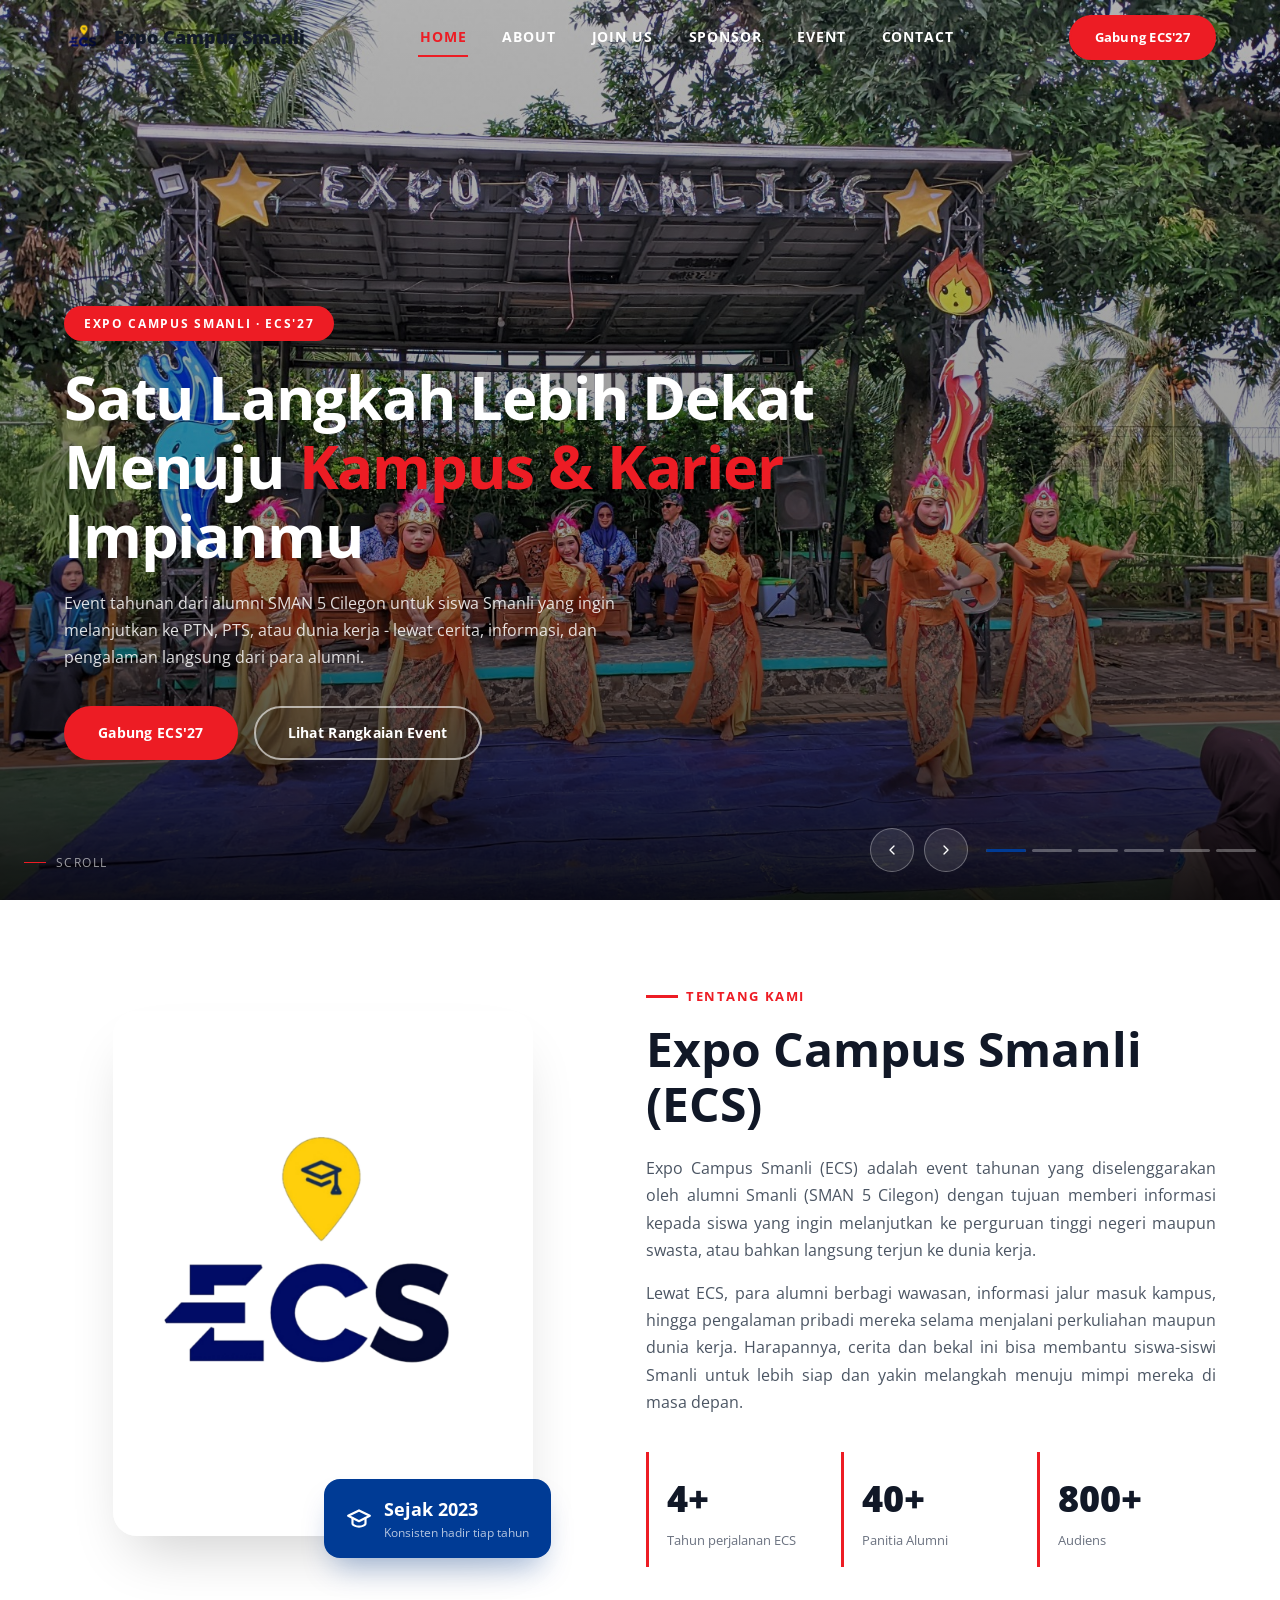
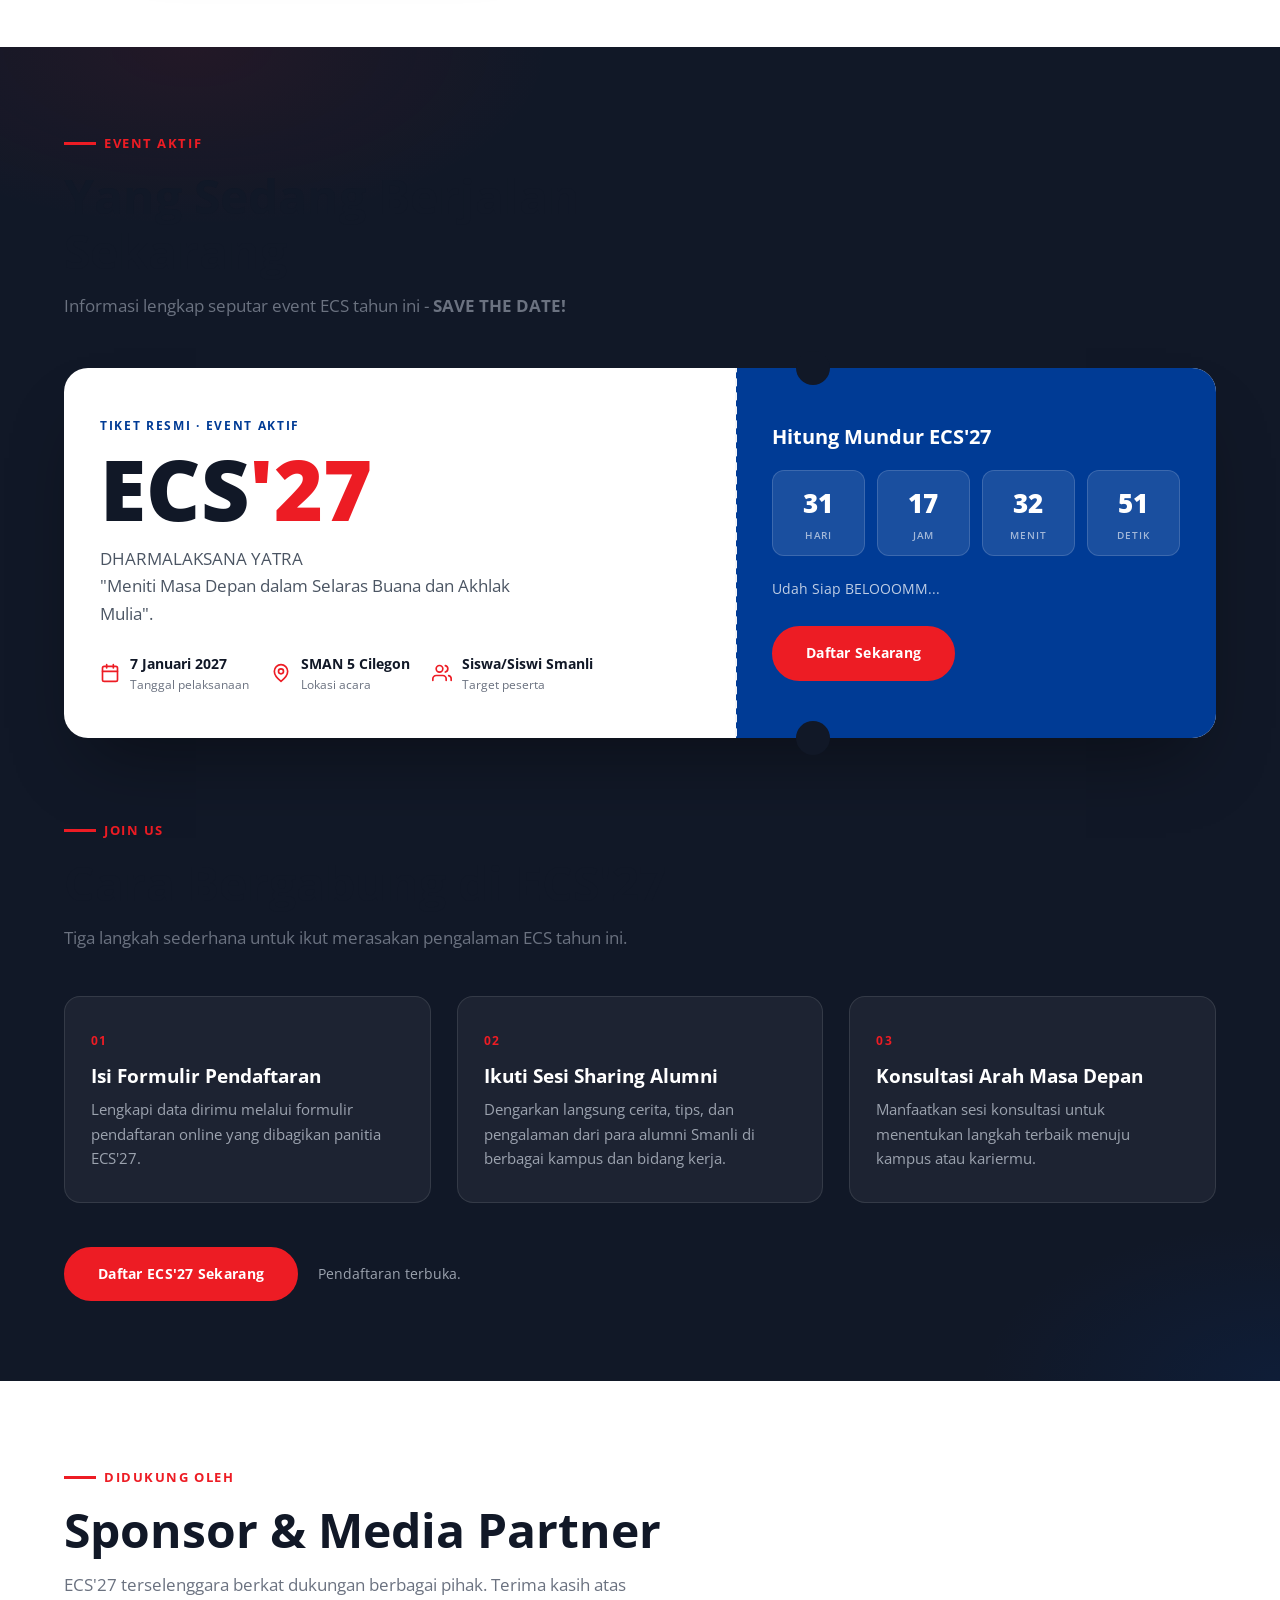
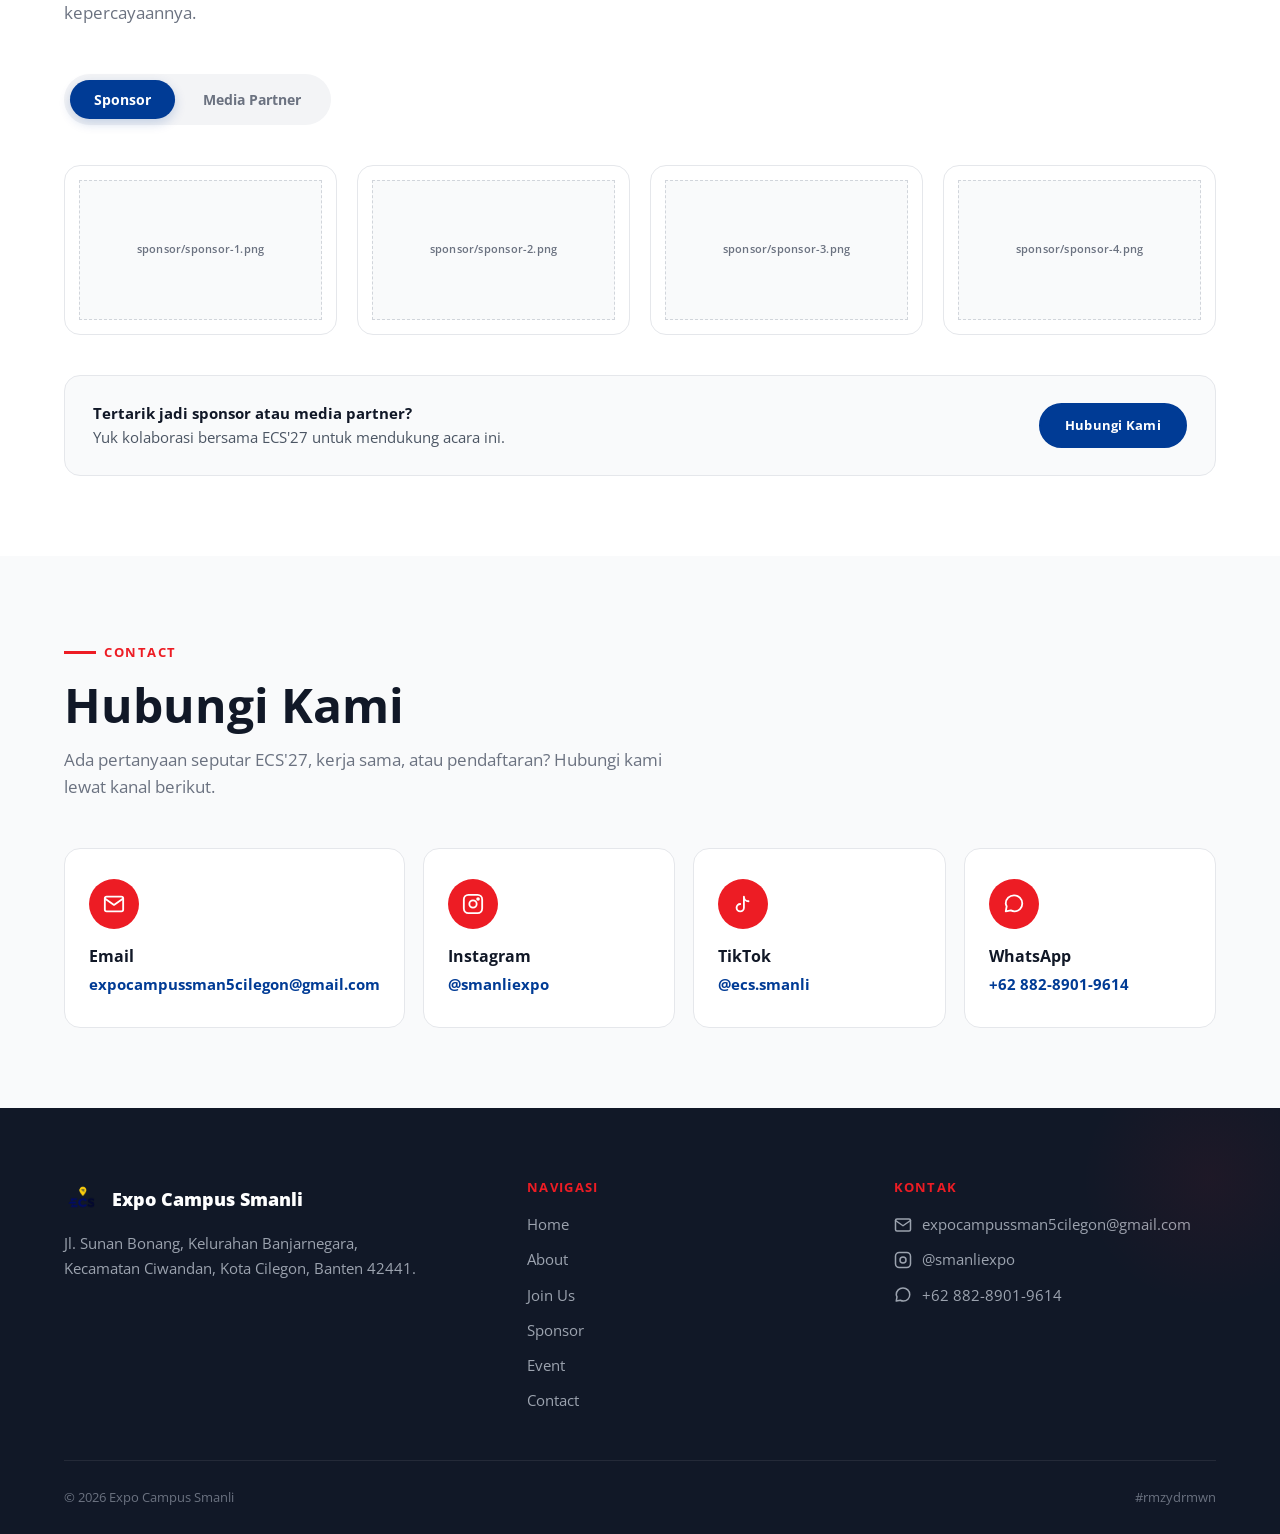
==== index.html @ 68478a1d "Add files via upload" ====
<!DOCTYPE html>
<html lang="id">
<head>
<meta charset="UTF-8">
<meta name="viewport" content="width=device-width, initial-scale=1.0">
<title>Expo Campus Smanli</title>
<meta name="description" content="Expo Campus Smanli (ECS) adalah event tahunan alumni SMAN 5 Cilegon untuk membantu siswa Smanli menemukan arah menuju kampus dan karier impian.">
<link rel="icon" href="assets/images/logo/logo-ecs.png">
<link rel="preconnect" href="https://fonts.googleapis.com">
<link rel="preconnect" href="https://fonts.gstatic.com" crossorigin>

<link rel="stylesheet" href="css/base.css">
<link rel="stylesheet" href="css/navbar.css">
<link rel="stylesheet" href="css/home.css">
<link rel="stylesheet" href="css/about.css">
<link rel="stylesheet" href="css/event-promo.css">
<link rel="stylesheet" href="css/sponsor.css">
<link rel="stylesheet" href="css/contact.css">
<link rel="stylesheet" href="css/footer.css">

<!-- Dimuat lebih awal di <head> supaya siap sebelum gambar mulai dimuat -->
<script src="js/img-fallback.js"></script>
</head>
<body>

<!-- =============================== NAVBAR =============================== -->
<header class="navbar navbar--on-dark">
  <div class="container">
    <a href="index.html#home" class="navbar__brand">
      <img src="assets/images/logo/logo-ecs.png" alt="Logo ECS">
      <span>Expo Campus Smanli</span>
    </a>

    <nav class="navbar__links" aria-label="Navigasi utama">
      <a href="index.html#home">Home</a>
      <a href="index.html#about">About</a>
      <a href="index.html#join">Join Us</a>
      <a href="index.html#sponsor">Sponsor</a>
      <a href="event.html">Event</a>
      <a href="index.html#contact">Contact</a>
    </nav>

    <a href="index.html#join" class="btn btn-primary btn-sm navbar__cta">Gabung ECS'27</a>

    <button class="navbar__toggle" aria-label="Buka menu" aria-expanded="false">
      <span></span><span></span><span></span>
    </button>
  </div>

  <nav class="navbar__mobile" aria-label="Navigasi mobile">
    <a href="index.html#home">Home</a>
    <a href="index.html#about">About</a>
    <a href="index.html#join">Join Us</a>
    <a href="index.html#sponsor">Sponsor</a>
    <a href="event.html">Event</a>
    <a href="index.html#contact">Contact</a>
    <a href="index.html#join" class="btn btn-navy">Gabung ECS'27</a>
  </nav>
</header>

<!-- =============================== HERO SLIDER ===============================
     Tambah foto: duplikasi blok .hero__slide, ganti src & data-label.
     Slide pertama wajib punya class "is-active". Ukuran foto disarankan 1920x1080.
====================================================================== -->
<section class="hero" id="home">
  <div class="hero__slides">
    <div class="hero__slide is-active">
      <div class="photo-frame" data-label="assets/images/hero/hero-1.jpg — 1920×1080">
        <img src="assets/images/hero/ecs26.jpg" alt="Dokumentasi ECS 1" onerror="ecsImgFallback(this)">
      </div>
    </div>
    <div class="hero__slide">
      <div class="photo-frame" data-label="assets/images/hero/hero-2.jpg — 1920×1080">
        <img src="assets/images/hero/fotoecs2.jpeg" alt="Dokumentasi ECS 2" onerror="ecsImgFallback(this)">
      </div>
    </div>
    <div class="hero__slide">
      <div class="photo-frame" data-label="assets/images/hero/hero-3.jpg — 1920×1080">
        <img src="assets/images/hero/ecs6.jpg" alt="Dokumentasi ECS 3" onerror="ecsImgFallback(this)">
      </div>
    </div>
    <div class="hero__slide">
      <div class="photo-frame" data-label="assets/images/hero/hero-4.jpg — 1920×1080">
        <img src="assets/images/hero/ecs5.jpg" alt="Dokumentasi ECS 4" onerror="ecsImgFallback(this)">
      </div>
    </div>
    <div class="hero__slide">
      <div class="photo-frame" data-label="assets/images/hero/hero-2.jpg — 1920×1080">
        <img src="assets/images/hero/ecs3.jpg" alt="Dokumentasi ECS 2" onerror="ecsImgFallback(this)">
      </div>
    </div>
    <div class="hero__slide">
      <div class="photo-frame" data-label="assets/images/hero/hero-2.jpg — 1920×1080">
        <img src="assets/images/hero/ecs2.jpg" alt="Dokumentasi ECS 2" onerror="ecsImgFallback(this)">
      </div>
    </div>
  </div>

  <div class="hero__content container">
    <span class="hero__eyebrow">Expo Campus Smanli · ECS'27</span>
    <h1>Satu Langkah Lebih Dekat Menuju <em>Kampus &amp; Karier</em> Impianmu</h1>
    <p class="hero__desc">Event tahunan dari alumni SMAN 5 Cilegon untuk siswa Smanli yang ingin melanjutkan ke PTN, PTS, atau dunia kerja - lewat cerita, informasi, dan pengalaman langsung dari para alumni.</p>
    <div class="hero__actions">
      <a href="index.html#join" class="btn btn-primary">Gabung ECS'27</a>
      <a href="event.html" class="btn btn-outline">Lihat Rangkaian Event</a>
    </div>
  </div>

  <span class="hero__scroll">Scroll</span>

  <div class="hero__controls">
    <div class="hero__arrows">
      <button class="hero__arrow" data-hero-prev aria-label="Foto sebelumnya">
        <svg viewBox="0 0 24 24" fill="none" stroke="currentColor" stroke-width="2" stroke-linecap="round" stroke-linejoin="round"><path d="M15 18l-6-6 6-6"/></svg>
      </button>
      <button class="hero__arrow" data-hero-next aria-label="Foto berikutnya">
        <svg viewBox="0 0 24 24" fill="none" stroke="currentColor" stroke-width="2" stroke-linecap="round" stroke-linejoin="round"><path d="M9 18l6-6-6-6"/></svg>
      </button>
    </div>
    <div class="hero__dots"></div>
  </div>
</section>

<!-- =============================== ABOUT =============================== -->
<section class="section about" id="about">
  <div class="container">
    <div class="about__grid">

      <div class="about__media reveal">
        <div class="about__frame">
          <div class="photo-frame" data-label="assets/images/about/about-1.jpg — rasio 4:5">
            <img src="assets/images/about/aboutecs.png" alt="Kegiatan Expo Campus Smanli" onerror="ecsImgFallback(this)">
          </div>
        </div>
        <div class="about__badge">
          <svg viewBox="0 0 24 24" fill="none" stroke="currentColor" stroke-width="2" stroke-linecap="round" stroke-linejoin="round"><path d="M22 10L12 5 2 10l10 5 10-5z"/><path d="M6 12v5c0 1.5 3 3 6 3s6-1.5 6-3v-5"/></svg>
          <span>
            <strong>Sejak 2023</strong>
            <span>Konsisten hadir tiap tahun</span>
          </span>
        </div>
      </div>

      <div class="about__body reveal">
        <span class="eyebrow">Tentang Kami</span>
        <h2>Expo Campus Smanli (ECS)</h2>
        <p>Expo Campus Smanli (ECS) adalah event tahunan yang diselenggarakan oleh alumni Smanli (SMAN 5 Cilegon) dengan tujuan memberi informasi kepada siswa yang ingin melanjutkan ke perguruan tinggi negeri maupun swasta, atau bahkan langsung terjun ke dunia kerja.</p>
        <p>Lewat ECS, para alumni berbagi wawasan, informasi jalur masuk kampus, hingga pengalaman pribadi mereka selama menjalani perkuliahan maupun dunia kerja. Harapannya, cerita dan bekal ini bisa membantu siswa-siswi Smanli untuk lebih siap dan yakin melangkah menuju mimpi mereka di masa depan.</p>

        <div class="about__stats">
          <div class="about__stat">
            <strong>4+</strong>
            <span>Tahun perjalanan ECS</span>
          </div>
          <div class="about__stat">
            <strong>40+</strong>
            <span>Panitia Alumni</span>
          </div>
          <div class="about__stat">
            <strong>800+</strong>
            <span>Audiens</span>
          </div>
        </div>
      </div>

    </div>
  </div>
</section>

<!-- =============================== EVENT AKTIF (TICKET) + JOIN US =============================== -->
<section class="section promo">
  <div class="container">

    <div class="section-head reveal">
      <span class="eyebrow">Event Aktif</span>
      <h2>Yang Sedang Berjalan Sekarang</h2>
      <p>Informasi lengkap seputar event ECS tahun ini - <strong>SAVE THE DATE!</strong></p>
    </div>

    <!-- Ganti data-countdown-target dengan tanggal & jam hari-H ECS'27 -->
    <div class="ticket reveal" data-countdown data-countdown-target="2027-01-07T08:00:00+07:00">
      <div class="ticket__main">
        <span class="ticket__code">Tiket Resmi · Event Aktif</span>
        <div class="ticket__year">ECS<span>'27</span></div>
        <!-- Placeholder tema — ganti sesuai tema resmi ECS'27 -->
        <p class="ticket__theme">DHARMALAKSANA YATRA <br/> "Meniti Masa Depan dalam Selaras Buana dan Akhlak Mulia".</p>

        <div class="ticket__meta">
          <div class="ticket__meta-item">
            <svg viewBox="0 0 24 24" fill="none" stroke="currentColor" stroke-width="2" stroke-linecap="round" stroke-linejoin="round"><rect x="3" y="4" width="18" height="18" rx="2"/><path d="M16 2v4M8 2v4M3 10h18"/></svg>
            <span><strong>7 Januari 2027</strong><span>Tanggal pelaksanaan</span></span>
          </div>
          <div class="ticket__meta-item">
            <svg viewBox="0 0 24 24" fill="none" stroke="currentColor" stroke-width="2" stroke-linecap="round" stroke-linejoin="round"><path d="M20 10c0 6-8 12-8 12s-8-6-8-12a8 8 0 0 1 16 0z"/><circle cx="12" cy="10" r="3"/></svg>
            <span><strong>SMAN 5 Cilegon</strong><span>Lokasi acara</span></span>
          </div>
          <div class="ticket__meta-item">
            <svg viewBox="0 0 24 24" fill="none" stroke="currentColor" stroke-width="2" stroke-linecap="round" stroke-linejoin="round"><path d="M17 21v-2a4 4 0 0 0-4-4H5a4 4 0 0 0-4 4v2"/><circle cx="9" cy="7" r="4"/><path d="M23 21v-2a4 4 0 0 0-3-3.87M16 3.13a4 4 0 0 1 0 7.75"/></svg>
            <span><strong>Siswa/Siswi Smanli</strong><span>Target peserta</span></span>
          </div>
        </div>
      </div>

      <div class="ticket__side">
        <h3>Hitung Mundur ECS'27</h3>
        <div class="countdown">
          <div class="countdown__unit"><strong data-cd-days>00</strong><span>Hari</span></div>
          <div class="countdown__unit"><strong data-cd-hours>00</strong><span>Jam</span></div>
          <div class="countdown__unit"><strong data-cd-mins>00</strong><span>Menit</span></div>
          <div class="countdown__unit"><strong data-cd-secs>00</strong><span>Detik</span></div>
        </div>
        <p>Udah Siap BELOOOMM...</p>
        <!-- Ganti href dengan tautan formulir pendaftaran -->
        <a href="https://docs.google.com/forms/d/e/1FAIpQLSei5EYJOEKCtIKxH-W3E_sMcN7_L2JJb2sVI60gaAHio_eb9g/viewform?usp=publish-editor" class="btn btn-primary">Daftar Sekarang</a>
      </div>
    </div>

    <!-- ---------- Join Us ---------- -->
    <div class="join" id="join">
      <div class="section-head reveal" style="margin-bottom:0;">
        <span class="eyebrow">Join Us</span>
        <h2>Cara Bergabung di ECS'27</h2>
        <p>Tiga langkah sederhana untuk ikut merasakan pengalaman ECS tahun ini.</p>
      </div>

      <div class="join__grid">
        <div class="join__card reveal">
          <span class="join__index">01</span>
          <h3>Isi Formulir Pendaftaran</h3>
          <p>Lengkapi data dirimu melalui formulir pendaftaran online yang dibagikan panitia ECS'27.</p>
        </div>
        <div class="join__card reveal">
          <span class="join__index">02</span>
          <h3>Ikuti Sesi Sharing Alumni</h3>
          <p>Dengarkan langsung cerita, tips, dan pengalaman dari para alumni Smanli di berbagai kampus dan bidang kerja.</p>
        </div>
        <div class="join__card reveal">
          <span class="join__index">03</span>
          <h3>Konsultasi Arah Masa Depan</h3>
          <p>Manfaatkan sesi konsultasi untuk menentukan langkah terbaik menuju kampus atau kariermu.</p>
        </div>
      </div>

      <div class="join__cta reveal">
        <!-- Ganti href dengan tautan formulir pendaftaran resmi -->
        <a href="https://docs.google.com/forms/d/e/1FAIpQLSei5EYJOEKCtIKxH-W3E_sMcN7_L2JJb2sVI60gaAHio_eb9g/viewform?usp=publish-editor" class="btn btn-primary">Daftar ECS'27 Sekarang</a>
        <p>Pendaftaran terbuka.</p>
      </div>
    </div>

  </div>
</section>

<!-- =============================== SPONSOR =============================== -->
<section class="section" id="sponsor">
  <div class="container">
    <div class="section-head reveal">
      <span class="eyebrow">Didukung Oleh</span>
      <h2>Sponsor &amp; Media Partner</h2>
      <p>ECS'27 terselenggara berkat dukungan berbagai pihak. Terima kasih atas kepercayaannya.</p>
    </div>

    <div class="reveal">
      <div class="sponsor__tabs">
        <button class="sponsor__tab is-active" data-target="panel-sponsor">Sponsor</button>
        <button class="sponsor__tab" data-target="panel-partner">Media Partner</button>
      </div>

      <!-- Tambah logo: duplikasi blok .sponsor__logo, ganti src (PNG transparan disarankan) -->
      <div class="sponsor__panel is-active" id="panel-sponsor">
        <div class="sponsor__logo"><div class="photo-frame" data-label="sponsor/sponsor-1.png"><img src="assets/images/sponsor/sponsor-1.png" alt="Logo Sponsor 1" onerror="ecsImgFallback(this)"></div></div>
        <div class="sponsor__logo"><div class="photo-frame" data-label="sponsor/sponsor-2.png"><img src="assets/images/sponsor/sponsor-2.png" alt="Logo Sponsor 2" onerror="ecsImgFallback(this)"></div></div>
        <div class="sponsor__logo"><div class="photo-frame" data-label="sponsor/sponsor-3.png"><img src="assets/images/sponsor/sponsor-3.png" alt="Logo Sponsor 3" onerror="ecsImgFallback(this)"></div></div>
        <div class="sponsor__logo"><div class="photo-frame" data-label="sponsor/sponsor-4.png"><img src="assets/images/sponsor/sponsor-4.png" alt="Logo Sponsor 4" onerror="ecsImgFallback(this)"></div></div>
      </div>

      <div class="sponsor__panel" id="panel-partner">
        <div class="sponsor__logo"><div class="photo-frame" data-label="partner/partner-1.png"><img src="assets/images/partner/logosmanlinobg.png" alt="Logo Media Partner 1" onerror="ecsImgFallback(this)"></div></div>
        <div class="sponsor__logo"><div class="photo-frame" data-label="partner/partner-2.png"><img src="assets/images/partner/logoika.png" alt="Logo Media Partner 2" onerror="ecsImgFallback(this)"></div></div>
      </div>

      <div class="sponsor__cta">
        <p><strong>Tertarik jadi sponsor atau media partner?</strong><br>Yuk kolaborasi bersama ECS'27 untuk mendukung acara ini.</p>
        <a href="index.html#contact" class="btn btn-navy btn-sm">Hubungi Kami</a>
      </div>
    </div>
  </div>
</section>

<!-- =============================== CONTACT =============================== -->
<section class="section section--mist" id="contact">
  <div class="container">
    <div class="section-head reveal">
      <span class="eyebrow">Contact</span>
      <h2>Hubungi Kami</h2>
      <p>Ada pertanyaan seputar ECS'27, kerja sama, atau pendaftaran? Hubungi kami lewat kanal berikut.</p>
    </div>

    <div class="contact__grid reveal">
      <div class="contact__card">
        <div class="contact__icon">
          <svg viewBox="0 0 24 24" fill="none" stroke="currentColor" stroke-width="2" stroke-linecap="round" stroke-linejoin="round"><rect x="2" y="4" width="20" height="16" rx="2"/><path d="M22 6l-10 7L2 6"/></svg>
        </div>
        <h3>Email</h3>
        <a class="contact__value" href="mailto:expocampussman5cilegon@gmail.com">expocampussman5cilegon@gmail.com</a>
      </div>

      <div class="contact__card">
        <div class="contact__icon">
          <svg viewBox="0 0 24 24" fill="none" stroke="currentColor" stroke-width="2" stroke-linecap="round" stroke-linejoin="round"><rect x="2" y="2" width="20" height="20" rx="5"/><circle cx="12" cy="12" r="4"/><circle cx="17.5" cy="6.5" r="1"/></svg>
        </div>
        <h3>Instagram</h3>
        <a class="contact__value" href="https://instagram.com/smanliexpo" target="_blank" rel="noopener">@smanliexpo</a>
      </div>

      <div class="contact__card">
        <div class="contact__icon">
          <svg viewBox="0 0 24 24" fill="none" stroke="currentColor" stroke-width="2" stroke-linecap="round" stroke-linejoin="round"><path d="M9 12a4 4 0 1 0 4 4V4a5 5 0 0 0 5 5"/></svg>
        </div>
        <h3>TikTok</h3>
        <a class="contact__value" href="https://tiktok.com/@ecs.smanli" target="_blank" rel="noopener">@ecs.smanli</a>
      </div>

      <div class="contact__card">
        <div class="contact__icon">
          <svg viewBox="0 0 24 24" fill="none" stroke="currentColor" stroke-width="2" stroke-linecap="round" stroke-linejoin="round"><path d="M21 11.5a8.38 8.38 0 0 1-8.5 8.5 8.5 8.5 0 0 1-4-1L3 20l1-5.5A8.38 8.38 0 0 1 3 11.5 8.5 8.5 0 1 1 21 11.5z"/></svg>
        </div>
        <h3>WhatsApp</h3>
        <a class="contact__value" href="https://wa.me/6288289019614" target="_blank" rel="noopener">+62 882-8901-9614</a>
      </div>
    </div>
  </div>
</section>

<!-- =============================== FOOTER =============================== -->
<footer class="footer">
  <div class="container">
    <div class="footer__grid">
      <div class="footer__about">
        <div class="footer__brand">
          <img src="assets/images/logo/logo-ecs.png" alt="Logo ECS">
          <span>Expo Campus Smanli</span>
        </div>
        <p> Jl. Sunan Bonang, Kelurahan Banjarnegara, Kecamatan Ciwandan, Kota Cilegon, Banten 42441.</p>
      </div>

      <div>
        <h4>Navigasi</h4>
        <div class="footer__links">
          <a href="index.html#home">Home</a>
          <a href="index.html#about">About</a>
          <a href="index.html#join">Join Us</a>
          <a href="index.html#sponsor">Sponsor</a>
          <a href="event.html">Event</a>
          <a href="index.html#contact">Contact</a>
        </div>
      </div>

      <div>
        <h4>Kontak</h4>
        <div class="footer__contact">
          <a href="mailto:expocampussman5cilegon@gmail.com">
            <svg viewBox="0 0 24 24" fill="none" stroke="currentColor" stroke-width="2" stroke-linecap="round" stroke-linejoin="round"><rect x="2" y="4" width="20" height="16" rx="2"/><path d="M22 6l-10 7L2 6"/></svg>
            expocampussman5cilegon@gmail.com
          </a>
          <a href="https://instagram.com/smanliexpo" target="_blank" rel="noopener">
            <svg viewBox="0 0 24 24" fill="none" stroke="currentColor" stroke-width="2" stroke-linecap="round" stroke-linejoin="round"><rect x="2" y="2" width="20" height="20" rx="5"/><circle cx="12" cy="12" r="4"/></svg>
            @smanliexpo
          </a>
          <a href="https://wa.me/6288289019614" target="_blank" rel="noopener">
            <svg viewBox="0 0 24 24" fill="none" stroke="currentColor" stroke-width="2" stroke-linecap="round" stroke-linejoin="round"><path d="M21 11.5a8.38 8.38 0 0 1-8.5 8.5 8.5 8.5 0 0 1-4-1L3 20l1-5.5A8.38 8.38 0 0 1 3 11.5 8.5 8.5 0 1 1 21 11.5z"/></svg>
            +62 882-8901-9614
          </a>
        </div>
      </div>
    </div>

    <div class="footer__bottom">
      <span>© <span id="ecs-year">2027</span> Expo Campus Smanli</span>
      <span>#rmzydrmwn</span>
    </div>
  </div>
</footer>

<script>document.getElementById('ecs-year').textContent = new Date().getFullYear();</script>
<script src="js/navbar.js"></script>
<script src="js/hero-slider.js"></script>
<script src="js/scroll-reveal.js"></script>
<script src="js/countdown.js"></script>
<script src="js/sponsor.js"></script>
</body>
</html>
---- css/base.css ----
/* =========================================================
   ECS — EXPO CAMPUS SMANLI
   base.css — design tokens, reset, typography, shared utilities
   Redesigned with Pertamina Foundation-inspired aesthetics
   ========================================================= */

@import url('https://fonts.googleapis.com/css2?family=Open+Sans:wght@300;400;600;700;800&family=Caveat:wght@400;700&display=swap');

:root{
  /* ---- Brand colors, Pertamina Foundation inspired ---- */
  --pf-red:       #ED1C24;
  --pf-red-dark:  #C41820;
  --pf-blue:      #003B95;
  --pf-blue-dark: #002D73;
  --pf-green:     #479188;
  --black:        #000000;
  --gray-900:     #111827;
  --gray-800:     #1F2937;
  --gray-700:     #374151;
  --gray-600:     #4B5563;
  --gray-500:     #6B7280;
  --gray-400:     #9CA3AF;
  --gray-300:     #D1D5DB;
  --gray-200:     #E5E7EB;
  --gray-100:     #F3F4F6;
  --gray-50:      #F9FAFB;
  --white:        #FFFFFF;

  /* Legacy aliases for JS files that may reference old vars */
  --navy:        var(--pf-blue);
  --navy-deep:   var(--gray-900);
  --navy-ink:    var(--gray-800);
  --gold:        var(--pf-red);
  --gold-dark:   var(--pf-red-dark);
  --mist:        var(--gray-50);
  --tint:        var(--gray-200);
  --tint-dark:   var(--gray-300);

  /* ---- Type ---- */
  --font-display: 'Open Sans', sans-serif;
  --font-body:    'Open Sans', sans-serif;
  --font-accent:  'Caveat', cursive;
  --font-mono:    'Open Sans', sans-serif;

  /* ---- Layout ---- */
  --container: 1200px;
  --radius-sm: 12px;
  --radius-md: 16px;
  --radius-lg: 24px;
  --radius-full: 9999px;
  --nav-h: 76px;

  /* ---- Motion ---- */
  --ease: cubic-bezier(.4,0,.2,1);
}

*, *::before, *::after{ box-sizing: border-box; }

html{ scroll-behavior: smooth; scroll-padding-top: var(--nav-h); }

body{
  margin: 0;
  font-family: var(--font-body);
  color: var(--gray-700);
  background: var(--white);
  -webkit-font-smoothing: antialiased;
  line-height: 1.6;
}

img{ max-width: 100%; display: block; }

a{ color: inherit; text-decoration: none; }

ul{ list-style: none; margin: 0; padding: 0; }

button{ font-family: inherit; cursor: pointer; }

h1,h2,h3,h4{
  font-family: var(--font-display);
  color: var(--gray-900);
  margin: 0;
  line-height: 1.15;
  font-weight: 700;
}

p{ margin: 0; }

@media (prefers-reduced-motion: reduce){
  html{ scroll-behavior: auto; }
  *, *::before, *::after{ animation-duration: 0.001ms !important; animation-iteration-count: 1 !important; transition-duration: 0.001ms !important; }
}

/* ---------- Layout helpers ---------- */
.container{
  width: 100%;
  max-width: var(--container);
  margin-inline: auto;
  padding-inline: 24px;
}

.section{ position: relative; padding-block: 80px; }
.section--tight{ padding-block: 56px; }
.section--mist{ background: var(--gray-50); }
.section--navy{ background: var(--gray-900); color: var(--gray-400); }
.section--navy h2, .section--navy h3{ color: var(--white); }

.eyebrow{
  display: inline-flex;
  align-items: center;
  gap: 8px;
  font-family: var(--font-display);
  font-size: 13px;
  font-weight: 700;
  letter-spacing: 0.12em;
  text-transform: uppercase;
  color: var(--pf-red);
  margin-bottom: 14px;
}
.section--navy .eyebrow{ color: var(--pf-red); }
.eyebrow::before{
  content: "";
  width: 32px; height: 3px;
  background: var(--pf-red);
  flex-shrink: 0;
}

.section-head{ max-width: 640px; margin-bottom: 48px; }
.section-head h2{ font-size: clamp(28px, 4vw, 48px); font-weight: 700; }
.section-head p{ margin-top: 14px; font-size: 17px; color: var(--gray-500); }
.section--navy .section-head p{ color: var(--gray-400); }

/* ---------- Buttons — pill shape like Pertamina Foundation ---------- */
.btn{
  display: inline-flex;
  align-items: center;
  gap: 10px;
  padding: 14px 32px;
  font-family: var(--font-body);
  font-weight: 700;
  font-size: 14px;
  border: 2px solid transparent;
  border-radius: var(--radius-full);
  transition: all .3s var(--ease);
  white-space: nowrap;
  text-transform: none;
  letter-spacing: 0.02em;
}
.btn-primary{ background: var(--pf-red); color: var(--white); border-color: var(--pf-red); }
.btn-primary:hover{ background: var(--pf-red-dark); border-color: var(--pf-red-dark); transform: translateY(-2px); box-shadow: 0 8px 25px -8px rgba(237,28,36,.4); }
.btn-outline{ background: transparent; color: var(--white); border: 2px solid rgba(255,255,255,.6); }
.btn-outline:hover{ background: var(--white); color: var(--pf-blue); border-color: var(--white); transform: translateY(-2px); }
.btn-navy{ background: var(--pf-blue); color: var(--white); border-color: var(--pf-blue); }
.btn-navy:hover{ background: var(--pf-blue-dark); border-color: var(--pf-blue-dark); transform: translateY(-2px); }
.btn-sm{ padding: 10px 24px; font-size: 13px; }

/* ---------- Arrow icon in buttons (Pertamina style) ---------- */
.btn svg.btn-arrow{
  width: 16px; height: 16px;
  transition: transform .3s var(--ease);
}
.btn:hover svg.btn-arrow{
  transform: translateX(4px);
}

/* ---------- Photo frame ---------- */
.photo-frame{
  position: relative;
  overflow: hidden;
  background: var(--gray-100);
  width: 100%; height: 100%;
}
.photo-frame img{ width: 100%; height: 100%; object-fit: cover; }
.photo-frame.is-empty img{ display: none; }
.photo-frame.is-empty{
  display: flex;
  align-items: center;
  justify-content: center;
  text-align: center;
  padding: 14px;
  background:
    repeating-linear-gradient(135deg, var(--gray-100), var(--gray-100) 10px, var(--gray-50) 10px, var(--gray-50) 20px);
  border: 1.5px dashed var(--gray-300);
}
.photo-frame.is-empty::after{
  content: attr(data-label);
  font-family: var(--font-body);
  font-size: 11.5px;
  font-weight: 600;
  letter-spacing: .02em;
  color: var(--gray-500);
  line-height: 1.5;
}

/* ---------- Scroll reveal ---------- */
.reveal{ opacity: 0; transform: translateY(28px); transition: opacity .7s var(--ease), transform .7s var(--ease); }
.reveal.is-visible{ opacity: 1; transform: translateY(0); }

/* ---------- Misc ---------- */
.visually-hidden{
  position: absolute; width: 1px; height: 1px; overflow: hidden;
  clip: rect(0 0 0 0); white-space: nowrap; border: 0; padding: 0; margin: -1px;
}

:focus-visible{ outline: 3px solid var(--pf-red); outline-offset: 3px; }

::selection{ background: var(--pf-red); color: var(--white); }
---- css/navbar.css ----
/* =========================================================
   navbar.css — Pertamina Foundation inspired
   ========================================================= */

.navbar{
  position: fixed;
  top: 0; left: 0; right: 0;
  z-index: 1000;
  height: var(--nav-h);
  display: flex;
  align-items: center;
  background: rgba(255,255,255,0);
  border-bottom: 1px solid transparent;
  transition: background .35s var(--ease), border-color .35s var(--ease), box-shadow .35s var(--ease);
}
.navbar.is-scrolled{
  background: rgba(255,255,255,.95);
  backdrop-filter: blur(12px);
  border-bottom: 1px solid var(--gray-200);
  box-shadow: 0 4px 20px rgba(0,0,0,.06);
}
.navbar.navbar--solid{
  background: rgba(255,255,255,.97);
  backdrop-filter: blur(12px);
  border-bottom: 1px solid var(--gray-200);
}

.navbar .container{
  display: flex;
  align-items: center;
  justify-content: space-between;
  height: 100%;
}

.navbar__brand{
  display: flex;
  align-items: center;
  gap: 10px;
  font-family: var(--font-display);
  font-weight: 800;
  font-size: 18px;
  color: var(--gray-900);
}
.navbar__brand img{ height: 40px; width: auto; }
.navbar__brand span{ display: none; }
@media (min-width: 480px){ .navbar__brand span{ display: inline; } }

.navbar__links{
  display: none;
  align-items: center;
  gap: 32px;
}
.navbar__links a{
  position: relative;
  font-size: 14px;
  font-weight: 700;
  text-transform: uppercase;
  letter-spacing: 0.06em;
  color: var(--gray-700);
  padding: 8px 2px;
  transition: color .2s var(--ease);
}
.navbar--on-dark:not(.is-scrolled) .navbar__links a{ color: var(--white); }
.navbar__links a::after{
  content: "";
  position: absolute; left: 0; bottom: 0;
  width: 0; height: 2px;
  background: var(--pf-red);
  transition: width .25s var(--ease);
}
.navbar__links a:hover,
.navbar__links a.is-active{ color: var(--pf-red); }
.navbar--on-dark:not(.is-scrolled) .navbar__links a:hover,
.navbar--on-dark:not(.is-scrolled) .navbar__links a.is-active{ color: var(--pf-red); }
.navbar__links a:hover::after,
.navbar__links a.is-active::after{ width: 100%; }

.navbar__cta{ display: none; }

@media (min-width: 900px){
  .navbar__links{ display: flex; }
  .navbar__cta{ display: inline-flex; }
}

/* ---------- Mobile toggle ---------- */
.navbar__toggle{
  display: flex;
  flex-direction: column;
  justify-content: center;
  gap: 5px;
  width: 40px; height: 40px;
  background: transparent;
  border: none;
  padding: 0;
}
@media (min-width: 900px){ .navbar__toggle{ display: none; } }

.navbar__toggle span{
  display: block;
  height: 2.5px;
  width: 100%;
  background: var(--gray-900);
  border-radius: 2px;
  transition: transform .3s var(--ease), opacity .3s var(--ease), background .3s var(--ease);
}
.navbar--on-dark:not(.is-scrolled) .navbar__toggle span{ background: var(--white); }
.navbar__toggle.is-open span:nth-child(1){ transform: translateY(7.5px) rotate(45deg); }
.navbar__toggle.is-open span:nth-child(2){ opacity: 0; }
.navbar__toggle.is-open span:nth-child(3){ transform: translateY(-7.5px) rotate(-45deg); }
.navbar__toggle.is-open span{ background: var(--gray-900); }

/* ---------- Mobile menu panel ---------- */
.navbar__mobile{
  position: fixed;
  top: var(--nav-h); left: 0; right: 0;
  background: var(--white);
  border-bottom: 1px solid var(--gray-200);
  box-shadow: 0 16px 30px rgba(0,0,0,.08);
  display: flex;
  flex-direction: column;
  padding: 10px 24px 26px;
  transform: translateY(-12px);
  opacity: 0;
  pointer-events: none;
  transition: opacity .25s var(--ease), transform .25s var(--ease);
}
.navbar__mobile.is-open{
  transform: translateY(0);
  opacity: 1;
  pointer-events: auto;
}
.navbar__mobile a{
  padding: 14px 4px;
  font-weight: 600;
  font-size: 16px;
  color: var(--gray-700);
  border-bottom: 1px solid var(--gray-100);
}
.navbar__mobile .btn{ margin-top: 16px; justify-content: center; }
@media (min-width: 900px){ .navbar__mobile{ display: none; } }
---- css/home.css ----
/* =========================================================
   home.css — Hero slider, Pertamina Foundation style
   Full-screen hero with gradient overlays and bottom slide indicators
   ========================================================= */

.hero{
  position: relative;
  height: 100vh;
  min-height: 560px;
  overflow: hidden;
  background: var(--black);
}

.hero__slides{
  position: absolute;
  inset: 0;
}

.hero__slide{
  position: absolute;
  inset: 0;
  opacity: 0;
  transition: opacity 1.1s var(--ease);
}
.hero__slide.is-active{ opacity: 1; z-index: 1; }

.hero__slide .photo-frame{ width: 100%; height: 100%; }
.hero__slide.is-empty .photo-frame,
.hero__slide .photo-frame.is-empty{ border: none; }
.hero__slide .photo-frame.is-empty{
  align-items: flex-end;
  justify-content: flex-end;
  padding: 26px;
}
.hero__slide .photo-frame.is-empty::after{ text-align: right; color: rgba(255,255,255,.5); }

.hero__slide::after{
  content: "";
  position: absolute; inset: 0;
  background: linear-gradient(to top, rgba(0,0,0,.90) 0%, rgba(0,0,0,.40) 40%, rgba(0,0,0,.30) 100%);
  z-index: 1;
}

.hero__content{
  position: relative;
  z-index: 2;
  height: 100%;
  display: flex;
  flex-direction: column;
  justify-content: flex-end;
  padding-bottom: 140px;
  padding-top: var(--nav-h);
}

@media (max-width: 768px){
  .hero__content{ padding-bottom: 160px; }
}

.hero__eyebrow{
  display: inline-flex;
  align-items: center;
  gap: 8px;
  align-self: flex-start;
  font-family: var(--font-display);
  font-size: 12px;
  font-weight: 700;
  letter-spacing: .14em;
  text-transform: uppercase;
  color: var(--white);
  background: var(--pf-red);
  padding: 8px 20px;
  border-radius: var(--radius-full);
  margin-bottom: 22px;
}

.hero h1{
  color: var(--white);
  font-size: clamp(28px, 5.5vw, 60px);
  max-width: 820px;
  letter-spacing: -0.02em;
  line-height: 1.15;
  font-weight: 700;
}
.hero h1 em{
  font-style: normal;
  color: var(--pf-red);
}

.hero__desc{
  margin-top: 20px;
  max-width: 580px;
  font-size: 16px;
  color: rgba(255,255,255,.85);
  line-height: 1.7;
}

.hero__actions{
  display: flex;
  flex-wrap: wrap;
  gap: 16px;
  margin-top: 34px;
}

.hero__scroll{
  position: absolute;
  bottom: 28px;
  left: 24px;
  z-index: 2;
  display: none;
  align-items: center;
  gap: 10px;
  font-family: var(--font-display);
  font-size: 11.5px;
  letter-spacing: .12em;
  text-transform: uppercase;
  color: rgba(255,255,255,.6);
}
.hero__scroll::before{
  content: "";
  width: 22px; height: 1px;
  background: var(--pf-red);
}
@media (min-width: 640px){ .hero__scroll{ display: flex; } }

/* ---------- Slider controls — bottom progress bar like PF ---------- */
.hero__controls{
  position: absolute;
  right: 24px;
  bottom: 28px;
  z-index: 2;
  display: flex;
  align-items: center;
  gap: 18px;
}

.hero__dots{ display: flex; gap: 6px; }
.hero__dot{
  width: 0;
  flex: 1;
  height: 3px;
  min-width: 40px;
  border-radius: var(--radius-full);
  background: rgba(255,255,255,.30);
  border: none;
  padding: 0;
  transition: background .25s var(--ease);
  overflow: hidden;
  position: relative;
}
.hero__dot.is-active{ background: rgba(255,255,255,.30); }
.hero__dot.is-active::after{
  content: "";
  position: absolute;
  inset: 0;
  background: var(--pf-blue);
  border-radius: inherit;
  animation: dotProgress 7s linear forwards;
}
@keyframes dotProgress{
  from{ width: 0; }
  to{ width: 100%; }
}

.hero__arrows{ display: none; gap: 10px; }
@media (min-width: 560px){ .hero__arrows{ display: flex; } }
.hero__arrow{
  width: 44px; height: 44px;
  display: flex; align-items: center; justify-content: center;
  background: rgba(255,255,255,.1);
  border: 1px solid rgba(255,255,255,.3);
  color: var(--white);
  border-radius: 50%;
  transition: background .25s var(--ease), border-color .25s var(--ease);
}
.hero__arrow:hover{ background: var(--white); border-color: var(--white); color: var(--pf-red); }
.hero__arrow svg{ width: 16px; height: 16px; }
---- css/about.css ----
/* =========================================================
   about.css — Pertamina Foundation style
   Clean two-column layout with image and text
   ========================================================= */

.about{ overflow: hidden; }

.about__grid{
  display: grid;
  gap: 48px;
  align-items: center;
  grid-template-columns: 1fr;
}
@media (min-width: 880px){
  .about__grid{ grid-template-columns: 1fr 1.1fr; gap: 64px; }
}

.about__media{ position: relative; }
.about__frame{
  aspect-ratio: 4 / 5;
  max-width: 420px;
  margin-inline: auto;
  border-radius: var(--radius-lg);
  overflow: hidden;
  box-shadow: 0 30px 60px -20px rgba(0,0,0,.20);
}
.about__frame .photo-frame{ width: 100%; height: 100%; }

.about__badge{
  position: absolute;
  bottom: -22px;
  right: 6%;
  background: var(--pf-blue);
  color: var(--white);
  padding: 16px 22px;
  border-radius: var(--radius-md);
  display: flex;
  align-items: center;
  gap: 12px;
  box-shadow: 0 18px 30px -10px rgba(0,59,149,.35);
}
.about__badge svg{ width: 26px; height: 26px; flex-shrink: 0; color: var(--white); }
.about__badge strong{ display: block; font-family: var(--font-display); font-size: 18px; color: var(--white); }
.about__badge span{ display: block; font-size: 11.5px; color: rgba(255,255,255,.7); }

.about__body h2{ font-size: clamp(28px, 4vw, 48px); color: var(--gray-900); margin-bottom: 24px; }

.about__body p{
  font-size: 16px;
  color: var(--gray-600);
  margin-bottom: 16px;
  line-height: 1.7;
  text-align: justify;
}
.about__body p:last-of-type{ margin-bottom: 0; }

.about__stats{
  margin-top: 36px;
  display: grid;
  grid-template-columns: repeat(3, 1fr);
  gap: 16px;
}
.about__stat{
  padding: 18px 6px 18px 18px;
  border-left: 3px solid var(--pf-red);
}
.about__stat strong{
  display: block;
  font-family: var(--font-display);
  font-size: clamp(24px, 3vw, 36px);
  color: var(--gray-900);
  font-weight: 800;
}
.about__stat span{
  display: block;
  margin-top: 4px;
  font-size: 12.5px;
  color: var(--gray-500);
  line-height: 1.4;
}
---- css/event-promo.css ----
/* =========================================================
   event-promo.css — Event aktif + Join Us
   Pertamina Foundation inspired dark section with cards
   ========================================================= */

.promo{ background: var(--gray-900); position: relative; overflow: hidden; }
.promo::before{
  content: "";
  position: absolute; inset: 0;
  background:
    radial-gradient(600px 300px at 15% 0%, rgba(237,28,36,.08), transparent 60%),
    radial-gradient(500px 260px at 100% 100%, rgba(0,59,149,.15), transparent 60%);
}

.ticket{
  position: relative;
  z-index: 1;
  display: grid;
  grid-template-columns: 1fr;
  background: var(--white);
  border-radius: var(--radius-lg);
  overflow: visible;
  box-shadow: 0 40px 70px -25px rgba(0,0,0,.4);
}
@media (min-width: 760px){
  .ticket{ grid-template-columns: 1.4fr 1fr; }
}

.ticket__main{ padding: 44px 36px; position: relative; }
.ticket__side{
  background: var(--pf-blue);
  color: var(--white);
  padding: 44px 36px;
  display: flex;
  flex-direction: column;
  justify-content: center;
  gap: 22px;
  position: relative;
  border-radius: 0 var(--radius-lg) var(--radius-lg) 0;
}

.ticket__side::before{
  content: "";
  position: absolute;
  top: 0; bottom: 0; left: -1px;
  width: 2px;
  background-image: linear-gradient(var(--gray-100) 60%, transparent 0%);
  background-position: left;
  background-size: 2px 14px;
  background-repeat: repeat-y;
  display: none;
}
@media (min-width: 760px){ .ticket__side::before{ display: block; } }

.ticket::before,
.ticket::after{
  content: "";
  position: absolute;
  width: 34px; height: 34px;
  background: var(--gray-900);
  border-radius: 50%;
  z-index: 2;
  display: none;
}
@media (min-width: 760px){
  .ticket::before{ top: -17px; right: calc(35% - 17px); }
  .ticket::after{ bottom: -17px; right: calc(35% - 17px); }
  .ticket::before, .ticket::after{ display: block; }
}

.ticket__code{
  font-family: var(--font-display);
  font-size: 12px;
  letter-spacing: .14em;
  color: var(--pf-blue);
  text-transform: uppercase;
  font-weight: 700;
}

.ticket__year{
  font-family: var(--font-display);
  font-weight: 800;
  font-size: clamp(48px, 8vw, 84px);
  color: var(--gray-900);
  line-height: 1;
  margin-top: 10px;
}
.ticket__year span{ color: var(--pf-red); }

.ticket__theme{
  margin-top: 14px;
  font-size: 17px;
  color: var(--gray-600);
  max-width: 460px;
}

.ticket__meta{
  margin-top: 26px;
  display: flex;
  flex-wrap: wrap;
  gap: 22px;
}
.ticket__meta-item{ display: flex; align-items: center; gap: 10px; }
.ticket__meta-item svg{ width: 20px; height: 20px; color: var(--pf-red); flex-shrink: 0; }
.ticket__meta-item strong{ display: block; font-size: 14px; color: var(--gray-900); }
.ticket__meta-item span{ display: block; font-size: 12px; color: var(--gray-500); }

.ticket__side h3{ color: var(--white); font-size: 20px; }
.ticket__side p{ font-size: 14px; color: rgba(255,255,255,.75); }

.countdown{ display: flex; gap: 12px; }
.countdown__unit{
  flex: 1;
  text-align: center;
  background: rgba(255,255,255,.1);
  border: 1px solid rgba(255,255,255,.15);
  border-radius: var(--radius-sm);
  padding: 12px 4px;
}
.countdown__unit strong{
  display: block;
  font-family: var(--font-display);
  font-size: 26px;
  color: var(--white);
  font-weight: 800;
}
.countdown__unit span{
  display: block;
  margin-top: 2px;
  font-family: var(--font-display);
  font-size: 10px;
  letter-spacing: .08em;
  text-transform: uppercase;
  color: rgba(255,255,255,.6);
  font-weight: 600;
}

.ticket__side .btn{ align-self: flex-start; margin-top: 4px; }

/* ---------- Join Us ---------- */
.join{ padding-top: 76px; }
.join__grid{
  display: grid;
  gap: 26px;
  grid-template-columns: 1fr;
  margin-top: 44px;
}
@media (min-width: 760px){ .join__grid{ grid-template-columns: repeat(3, 1fr); } }

.join__card{
  background: rgba(255,255,255,.05);
  border: 1px solid rgba(255,255,255,.10);
  border-radius: var(--radius-md);
  padding: 30px 26px;
  transition: all .3s var(--ease);
}
.join__card:hover{
  background: rgba(255,255,255,.08);
  border-color: rgba(237,28,36,.3);
  transform: translateY(-4px);
}
.join__card .join__index{
  font-family: var(--font-display);
  font-size: 12px;
  color: var(--pf-red);
  letter-spacing: .1em;
  font-weight: 700;
}
.join__card h3{
  color: var(--white);
  font-size: 19px;
  margin-top: 14px;
}
.join__card p{
  margin-top: 10px;
  font-size: 14.5px;
  color: var(--gray-400);
  line-height: 1.7;
}

.join__cta{
  margin-top: 44px;
  display: flex;
  flex-wrap: wrap;
  align-items: center;
  gap: 20px;
}
.join__cta p{ font-size: 14px; color: var(--gray-400); }
---- css/sponsor.css ----
/* =========================================================
   sponsor.css — Sponsor & Media Partner
   Pertamina Foundation style with clean cards
   ========================================================= */

.sponsor__tabs{
  display: inline-flex;
  gap: 4px;
  background: var(--gray-100);
  padding: 6px;
  border-radius: var(--radius-full);
  margin-bottom: 40px;
}
.sponsor__tab{
  border: none;
  background: transparent;
  padding: 10px 24px;
  font-weight: 700;
  font-size: 14px;
  color: var(--gray-500);
  border-radius: var(--radius-full);
  transition: background .25s var(--ease), color .25s var(--ease), box-shadow .25s var(--ease);
}
.sponsor__tab.is-active{ background: var(--pf-blue); color: var(--white); box-shadow: 0 4px 12px rgba(0,59,149,.2); }

.sponsor__panel{ display: none; }
.sponsor__panel.is-active{
  display: grid;
  grid-template-columns: repeat(2, 1fr);
  gap: 20px;
}
@media (min-width: 620px){ .sponsor__panel.is-active{ grid-template-columns: repeat(3, 1fr); } }
@media (min-width: 900px){ .sponsor__panel.is-active{ grid-template-columns: repeat(4, 1fr); } }

.sponsor__logo{
  aspect-ratio: 16 / 10;
  border: 1px solid var(--gray-200);
  border-radius: var(--radius-md);
  padding: 14px;
  display: flex;
  align-items: center;
  justify-content: center;
  transition: transform .25s var(--ease), box-shadow .25s var(--ease), border-color .25s var(--ease);
  background: var(--white);
}
.sponsor__logo:hover{ transform: translateY(-4px); box-shadow: 0 16px 28px -14px rgba(0,0,0,.12); border-color: var(--gray-300); }
.sponsor__logo .photo-frame{ width: 100%; height: 100%; background: transparent; }
.sponsor__logo .photo-frame img{ object-fit: contain; }
.sponsor__logo .photo-frame.is-empty{ background: var(--gray-50); border-style: dashed; }
.sponsor__logo .photo-frame.is-empty::after{ font-size: 10.5px; }

.sponsor__cta{
  margin-top: 40px;
  padding: 26px 28px;
  background: var(--gray-50);
  border: 1px solid var(--gray-200);
  border-radius: var(--radius-md);
  display: flex;
  flex-wrap: wrap;
  align-items: center;
  justify-content: space-between;
  gap: 16px;
}
.sponsor__cta p{ font-size: 14.5px; color: var(--gray-600); max-width: 460px; }
.sponsor__cta strong{ color: var(--gray-900); }
---- css/contact.css ----
/* =========================================================
   contact.css — Pertamina Foundation style
   ========================================================= */

.contact__grid{
  display: grid;
  gap: 18px;
  grid-template-columns: 1fr;
}
@media (min-width: 640px){ .contact__grid{ grid-template-columns: repeat(2, 1fr); } }
@media (min-width: 980px){ .contact__grid{ grid-template-columns: repeat(4, 1fr); } }

.contact__card{
  padding: 30px 24px;
  border: 1px solid var(--gray-200);
  border-radius: var(--radius-md);
  background: var(--white);
  transition: all .3s var(--ease);
}
.contact__card:hover{
  transform: translateY(-5px);
  box-shadow: 0 20px 40px -18px rgba(0,0,0,.12);
  border-color: var(--pf-red);
}

.contact__icon{
  width: 50px; height: 50px;
  display: flex; align-items: center; justify-content: center;
  background: var(--pf-red);
  border-radius: 50%;
  margin-bottom: 18px;
}
.contact__icon svg{ width: 22px; height: 22px; color: var(--white); }

.contact__card h3{ font-size: 16px; margin-bottom: 6px; color: var(--gray-900); }
.contact__card p{ font-size: 13.5px; color: var(--gray-500); margin-bottom: 14px; }
.contact__card a.contact__value{
  display: inline-flex;
  align-items: center;
  gap: 6px;
  font-weight: 700;
  font-size: 14.5px;
  color: var(--pf-blue);
}
.contact__card a.contact__value:hover{ color: var(--pf-red); }
---- css/footer.css ----
/* =========================================================
   footer.css — Pertamina Foundation style dark footer
   ========================================================= */

.footer{
  background: var(--gray-900);
  color: var(--gray-400);
  padding-top: 72px;
  position: relative;
  overflow: hidden;
}
.footer::before{
  content: "";
  position: absolute;
  top: -60px; right: -60px;
  width: 260px; height: 260px;
  background: radial-gradient(circle, rgba(237,28,36,.06), transparent 70%);
}

.footer__grid{
  display: grid;
  gap: 44px;
  grid-template-columns: 1fr;
  padding-bottom: 48px;
  border-bottom: 1px solid rgba(255,255,255,.08);
}
@media (min-width: 720px){
  .footer__grid{ grid-template-columns: 1.3fr 1fr 1fr; }
}

.footer__brand{ display: flex; align-items: center; gap: 10px; margin-bottom: 14px; }
.footer__brand img{ height: 38px; }
.footer__brand span{ font-family: var(--font-display); font-weight: 800; font-size: 18px; color: var(--white); }
.footer__about p{ font-size: 14.5px; line-height: 1.7; max-width: 360px; color: var(--gray-400); }

.footer h4{
  font-family: var(--font-display);
  font-size: 13px;
  letter-spacing: .1em;
  text-transform: uppercase;
  color: var(--pf-red);
  margin-bottom: 18px;
  font-weight: 700;
}
.footer__links{ display: flex; flex-direction: column; gap: 12px; }
.footer__links a{ font-size: 14.5px; color: var(--gray-400); transition: color .2s var(--ease); }
.footer__links a:hover{ color: var(--white); }

.footer__contact{ display: flex; flex-direction: column; gap: 12px; }
.footer__contact a{
  display: flex; align-items: center; gap: 10px;
  font-size: 14.5px; color: var(--gray-400);
  transition: color .2s var(--ease);
}
.footer__contact a:hover{ color: var(--white); }
.footer__contact svg{ width: 18px; height: 18px; flex-shrink: 0; }

.footer__bottom{
  display: flex;
  flex-direction: column;
  gap: 10px;
  align-items: center;
  text-align: center;
  padding-block: 26px;
  font-size: 13px;
  color: var(--gray-500);
}
@media (min-width: 640px){
  .footer__bottom{ flex-direction: row; justify-content: space-between; text-align: left; }
}
.footer__bottom strong{ color: var(--gray-400); }
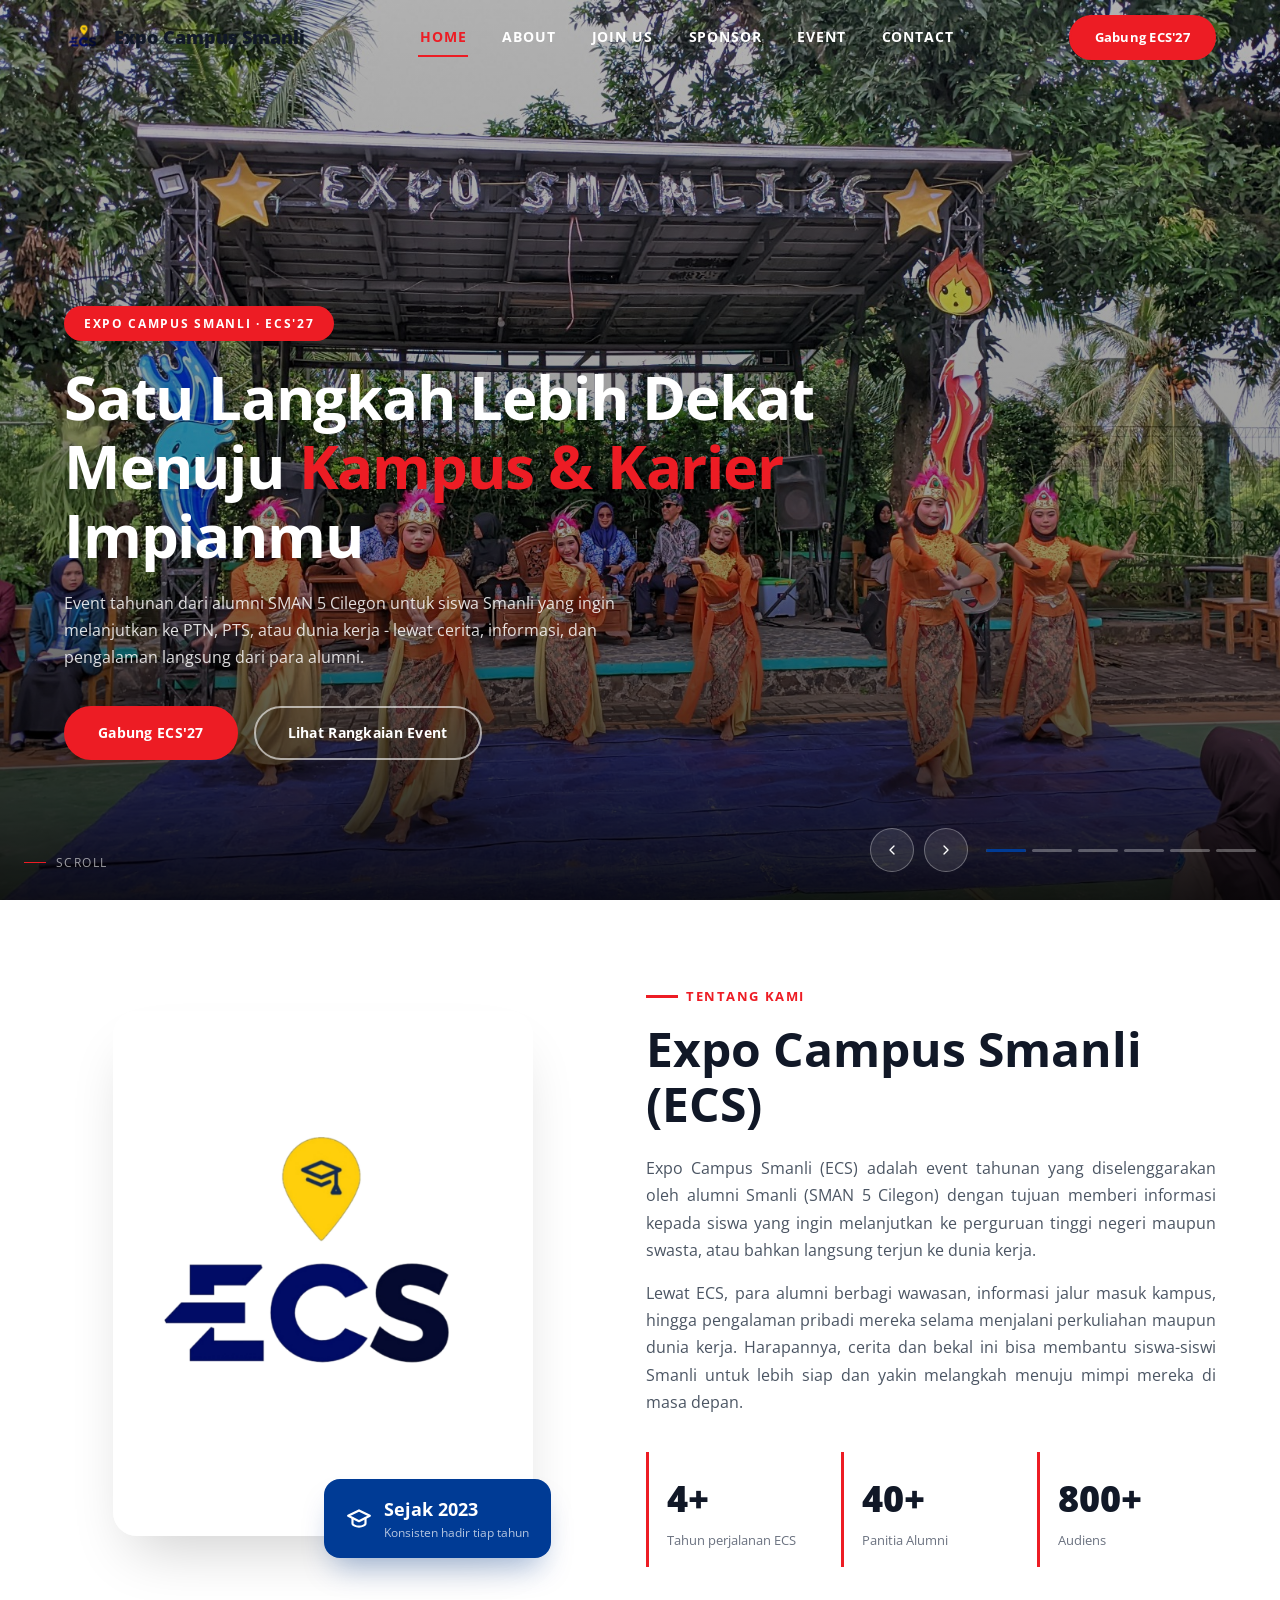
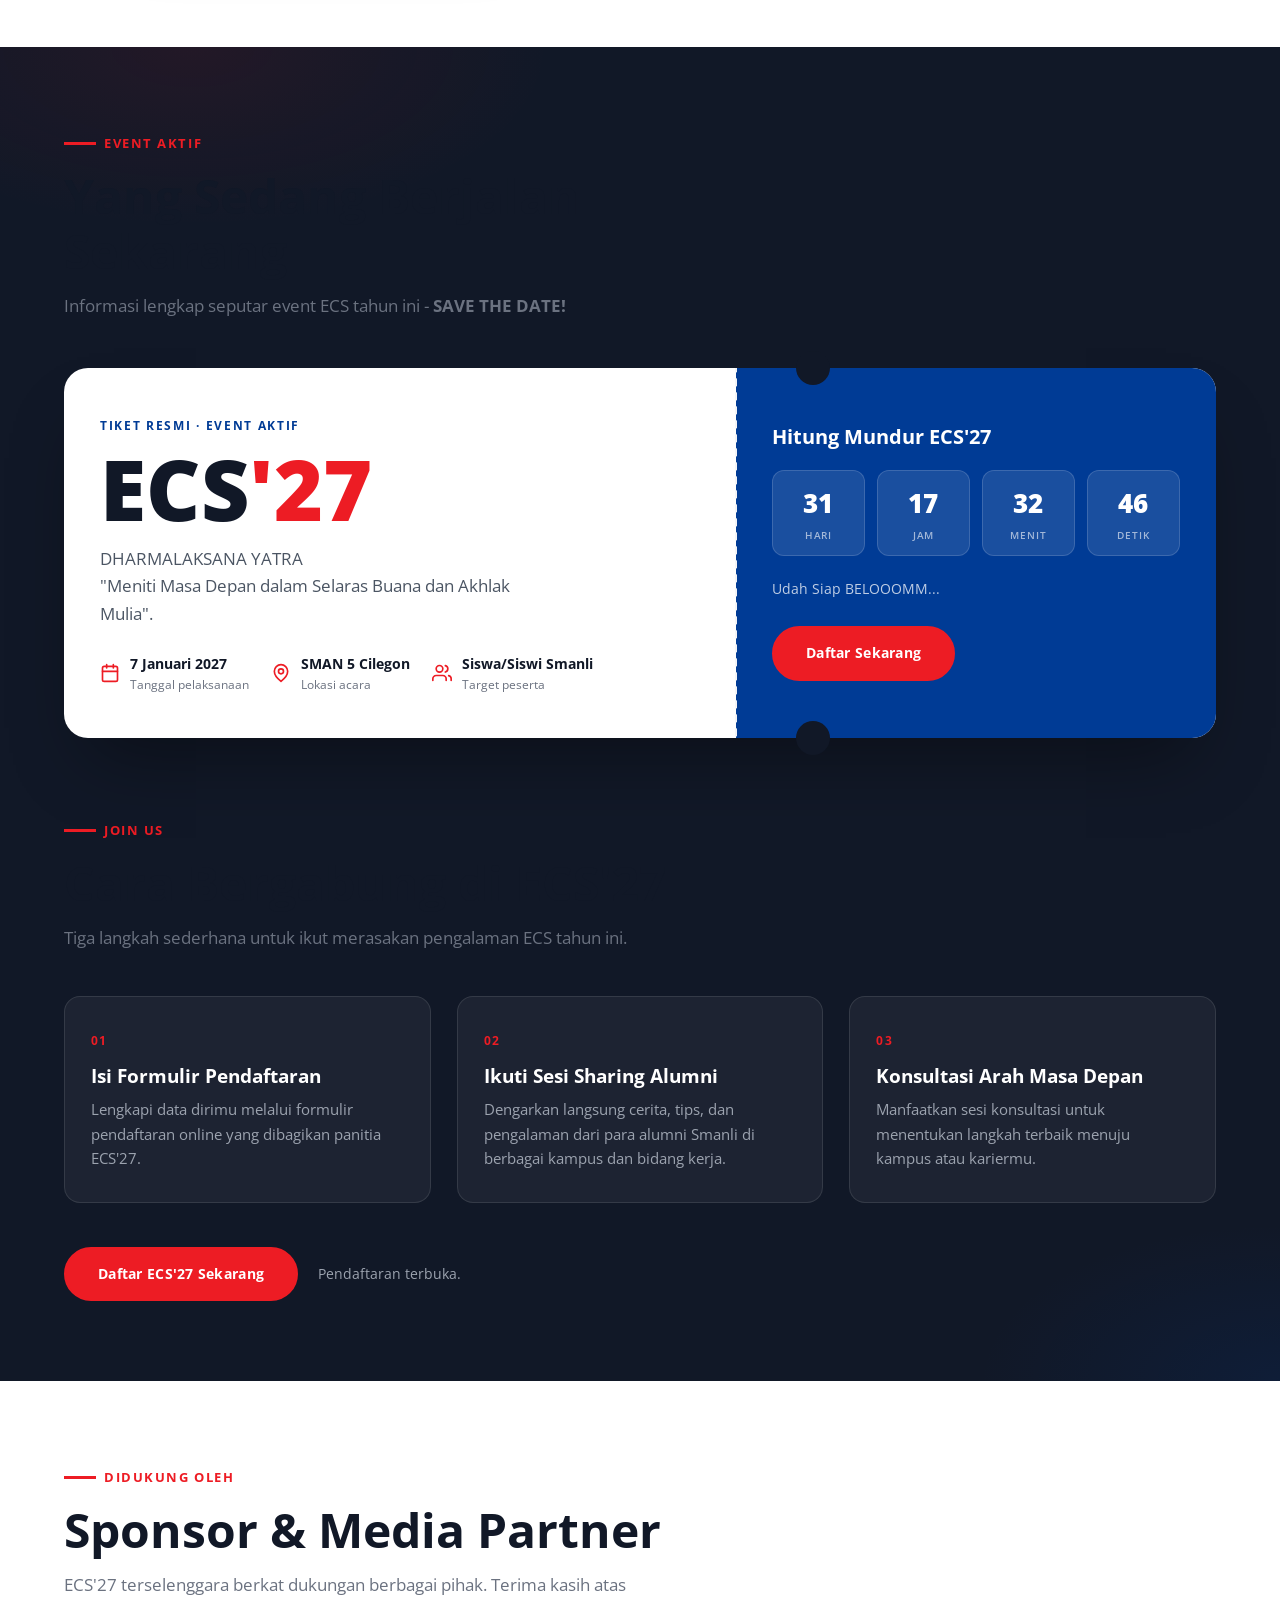
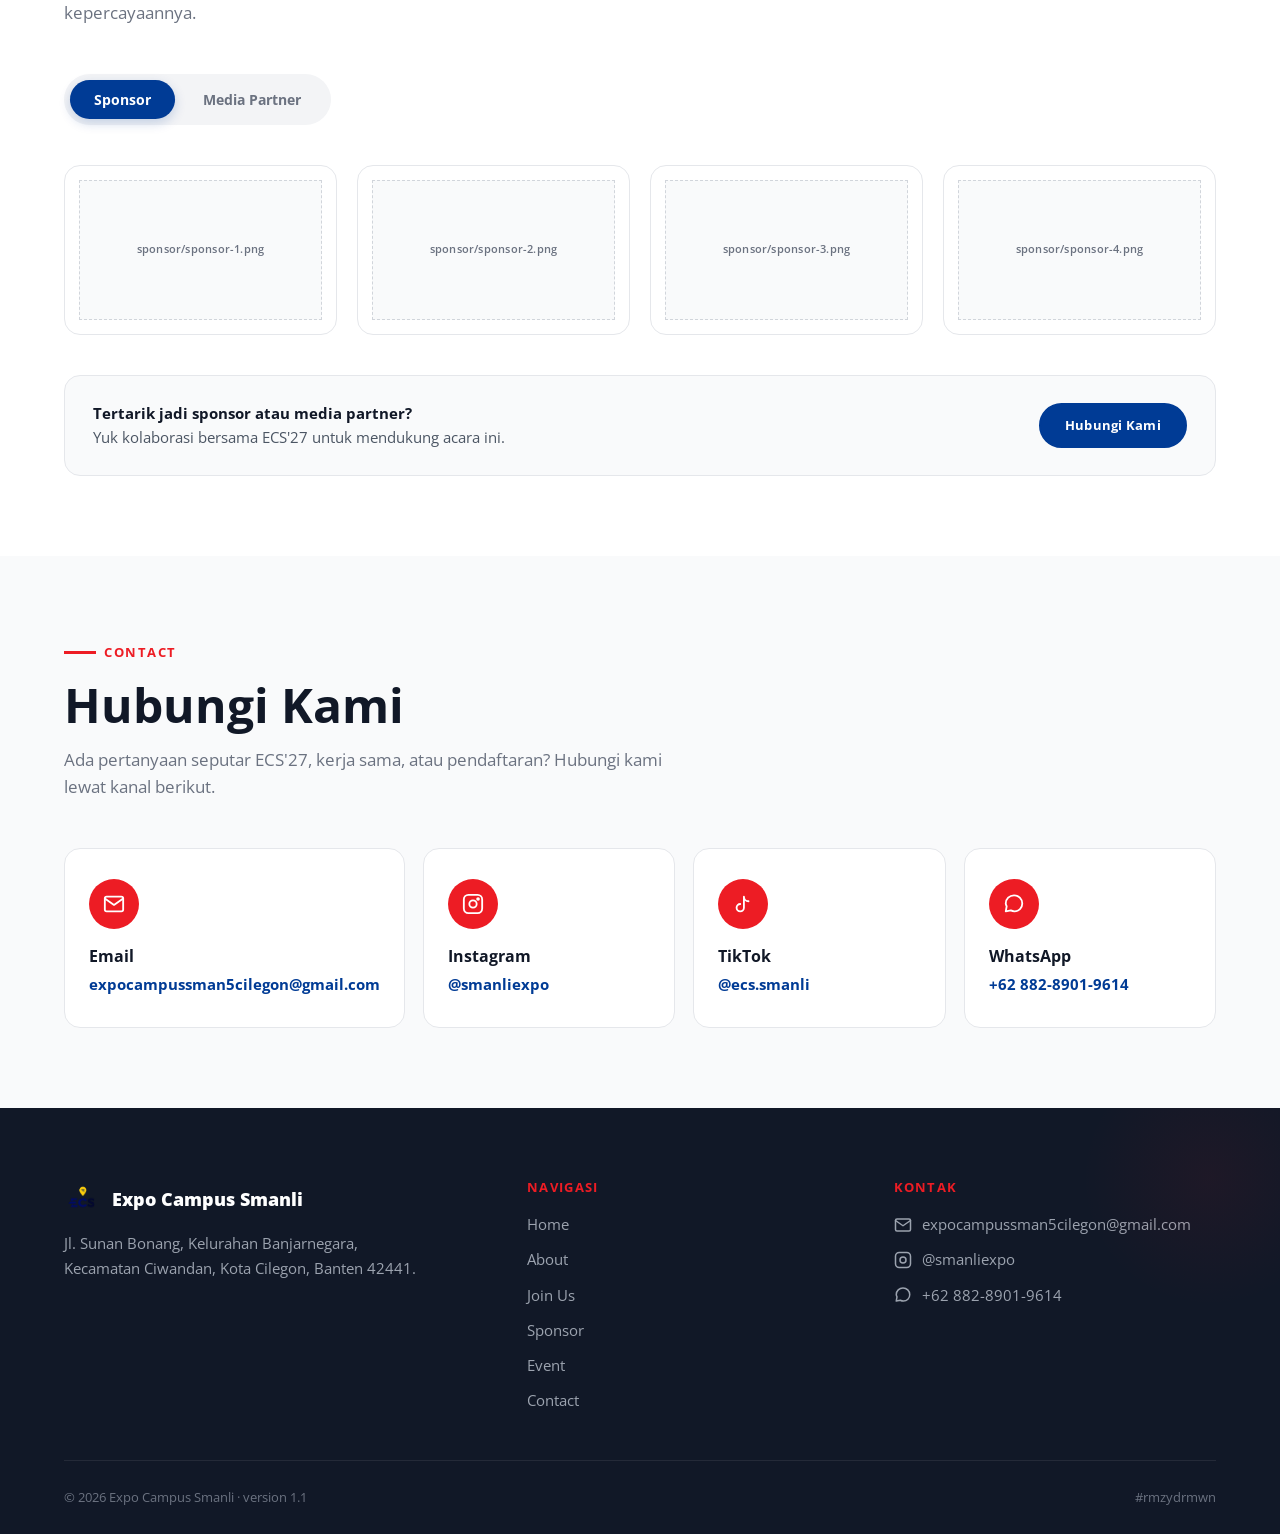
==== commit da401373: "Modify footer and logo comment in index.html Updated footer to include version information and simpl" ====
--- a/index.html
+++ b/index.html
@@ -266,7 +266,7 @@
         <button class="sponsor__tab" data-target="panel-partner">Media Partner</button>
       </div>
 
-      <!-- Tambah logo: duplikasi blok .sponsor__logo, ganti src (PNG transparan disarankan) -->
+      <!-- Tambah logo -->
       <div class="sponsor__panel is-active" id="panel-sponsor">
         <div class="sponsor__logo"><div class="photo-frame" data-label="sponsor/sponsor-1.png"><img src="assets/images/sponsor/sponsor-1.png" alt="Logo Sponsor 1" onerror="ecsImgFallback(this)"></div></div>
         <div class="sponsor__logo"><div class="photo-frame" data-label="sponsor/sponsor-2.png"><img src="assets/images/sponsor/sponsor-2.png" alt="Logo Sponsor 2" onerror="ecsImgFallback(this)"></div></div>
@@ -376,7 +376,7 @@
     </div>
 
     <div class="footer__bottom">
-      <span>© <span id="ecs-year">2027</span> Expo Campus Smanli</span>
+      <span>© <span id="ecs-year">2027</span> Expo Campus Smanli · version 1.1</span>
       <span>#rmzydrmwn</span>
     </div>
   </div>
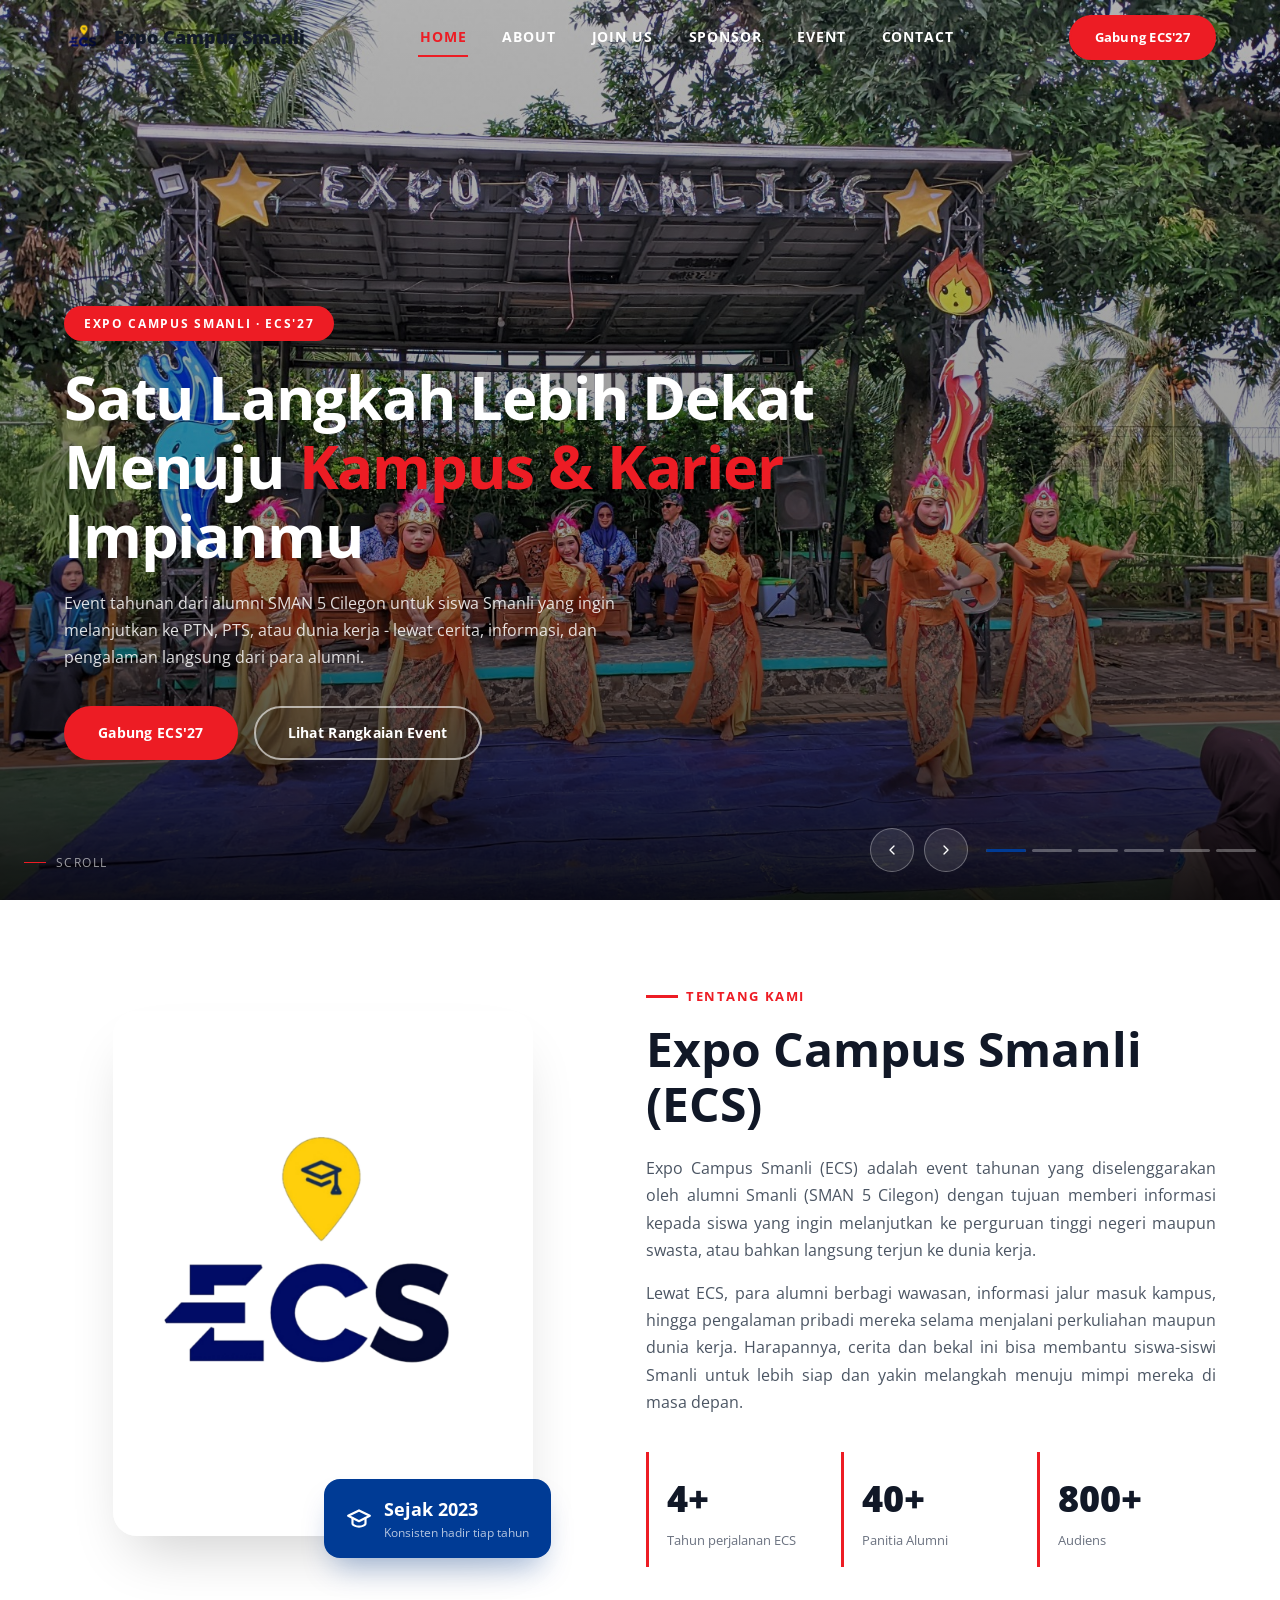
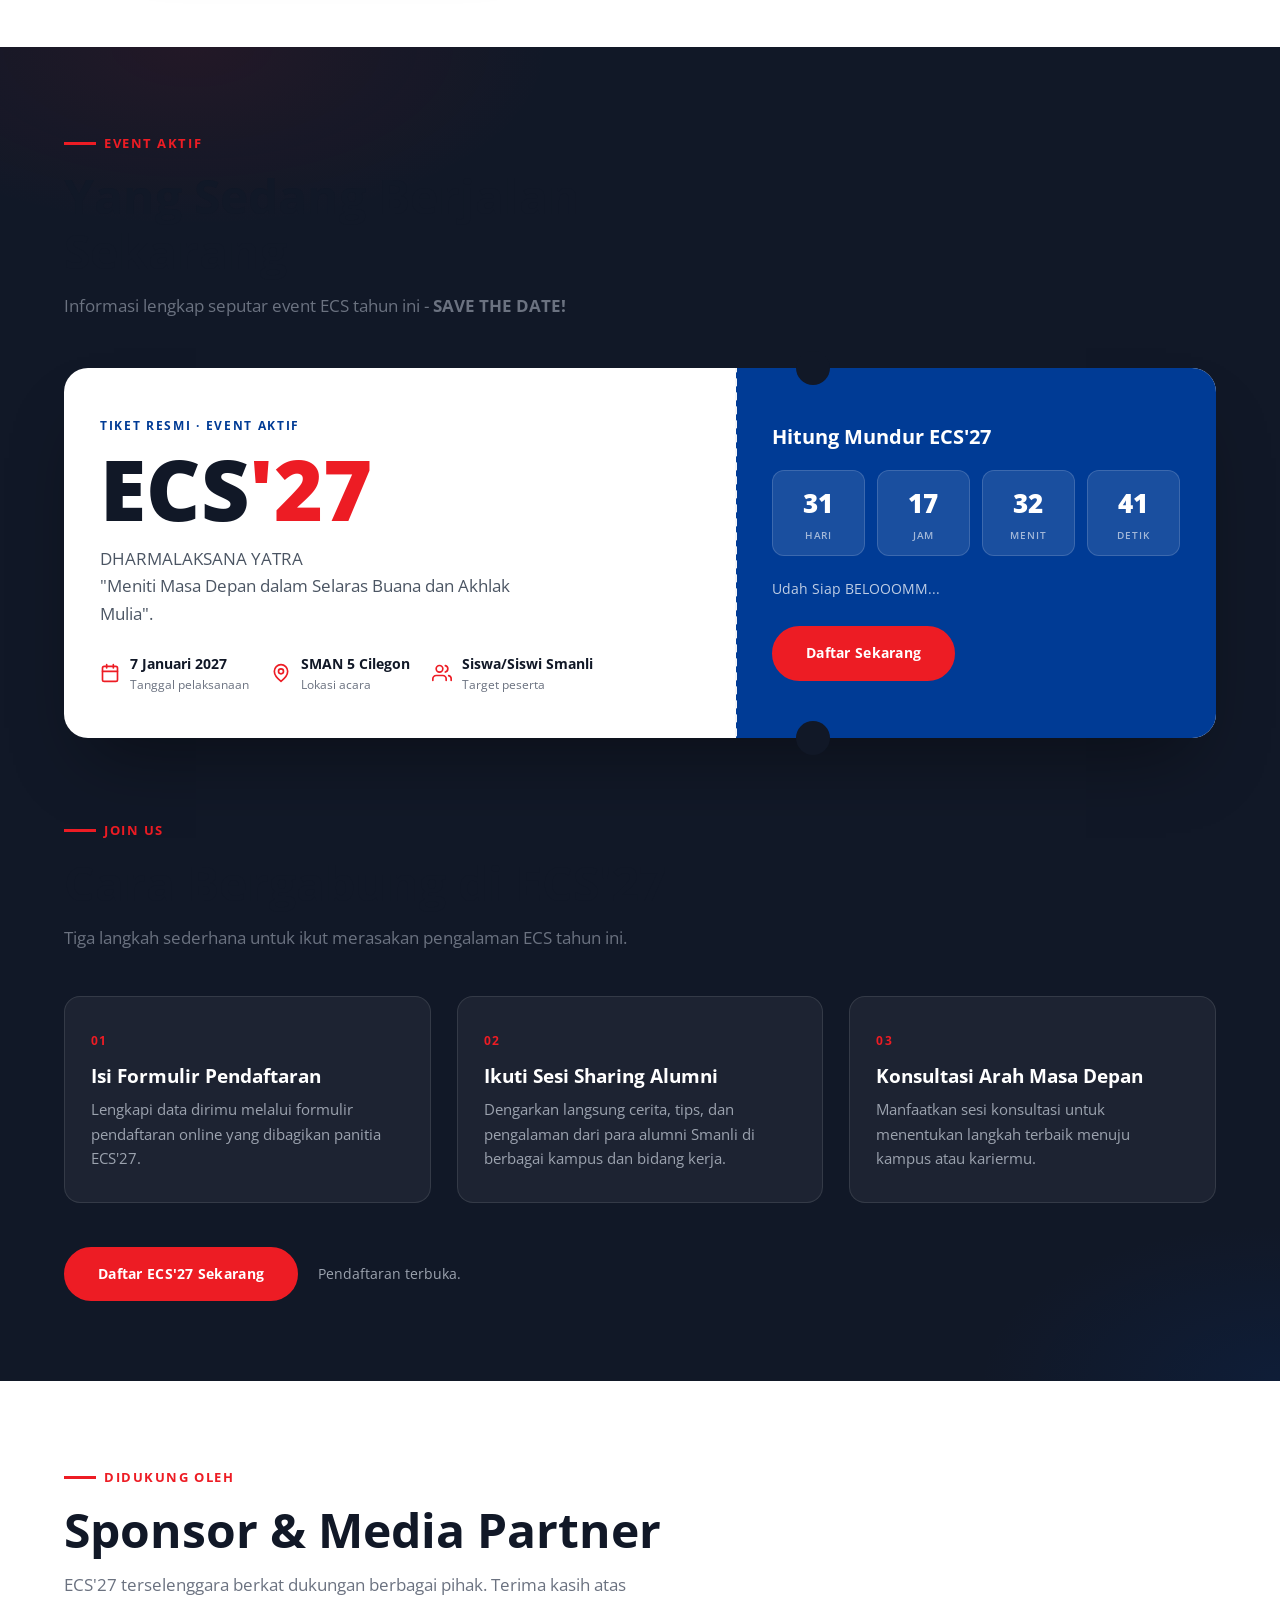
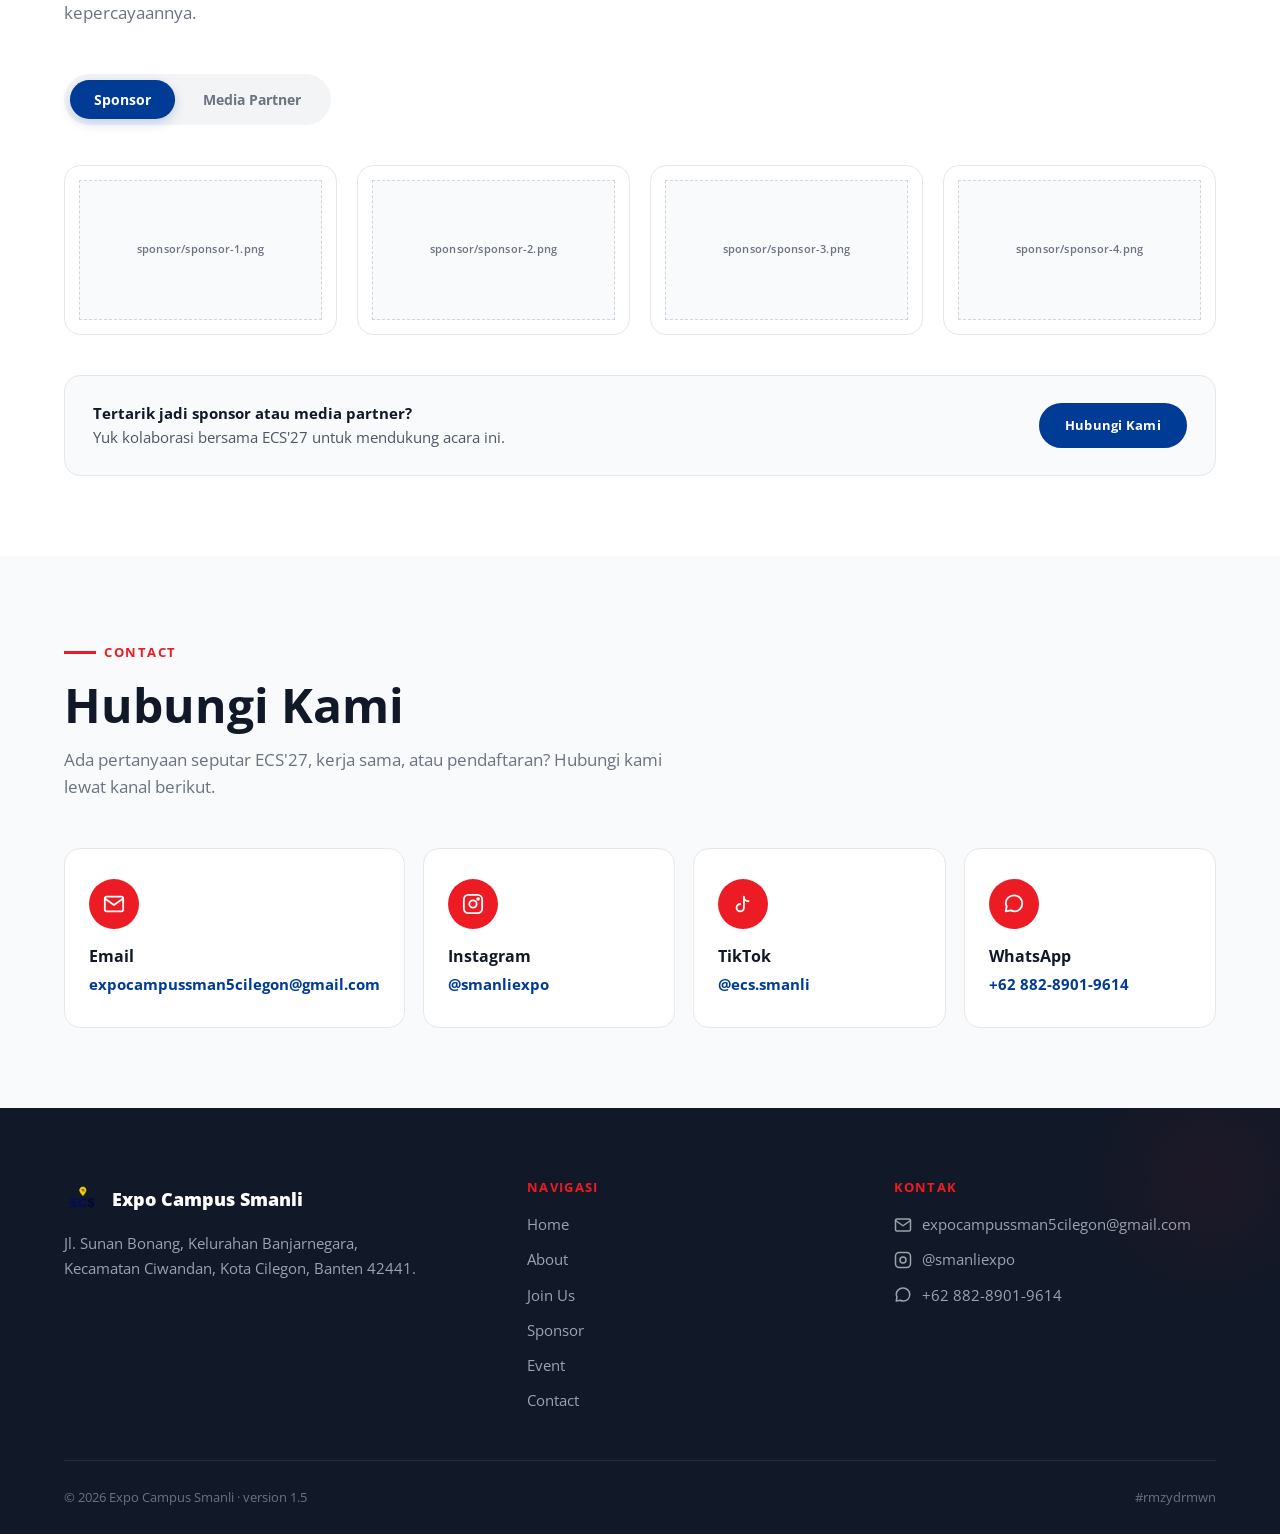
==== commit 99b786a6: "Update version number in footer to 1.5" ====
--- a/index.html
+++ b/index.html
@@ -376,7 +376,7 @@
     </div>
 
     <div class="footer__bottom">
-      <span>© <span id="ecs-year">2027</span> Expo Campus Smanli · version 1.1</span>
+      <span>© <span id="ecs-year">2027</span> Expo Campus Smanli · version 1.5</span>
       <span>#rmzydrmwn</span>
     </div>
   </div>
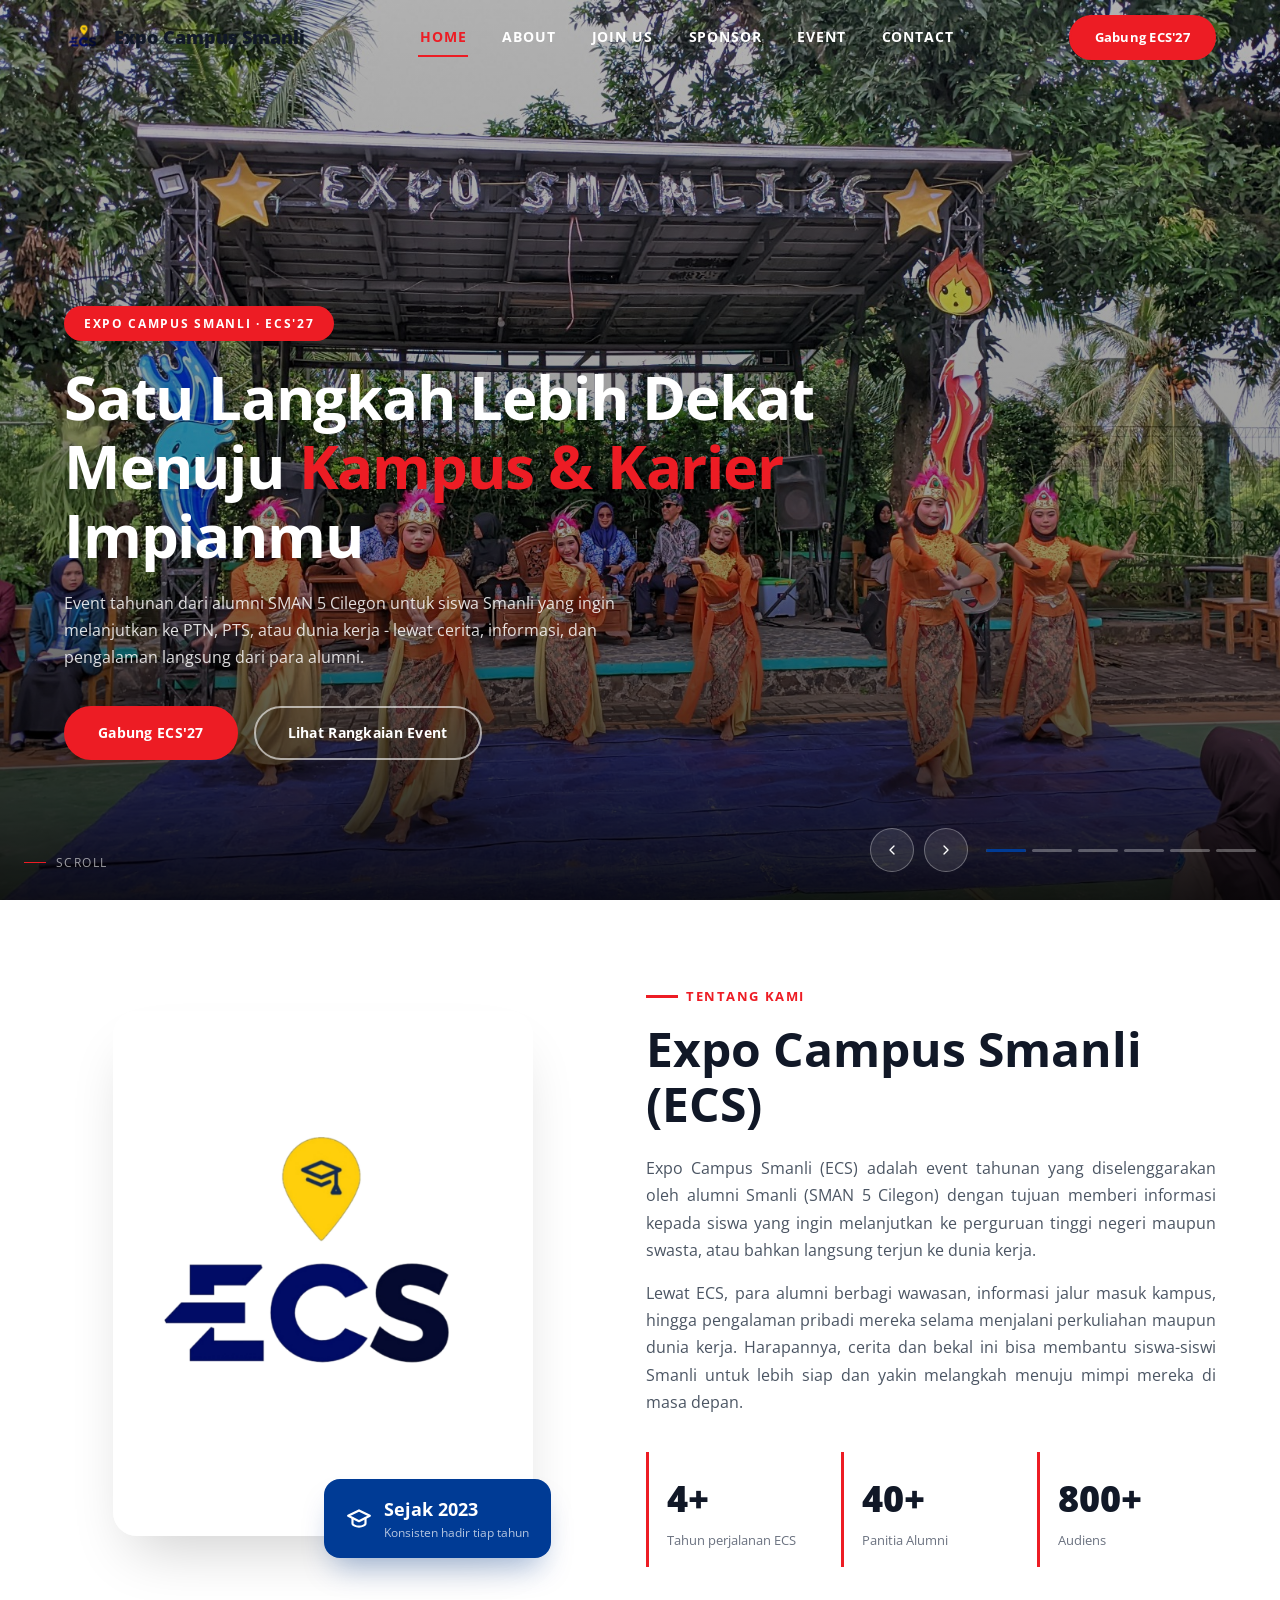
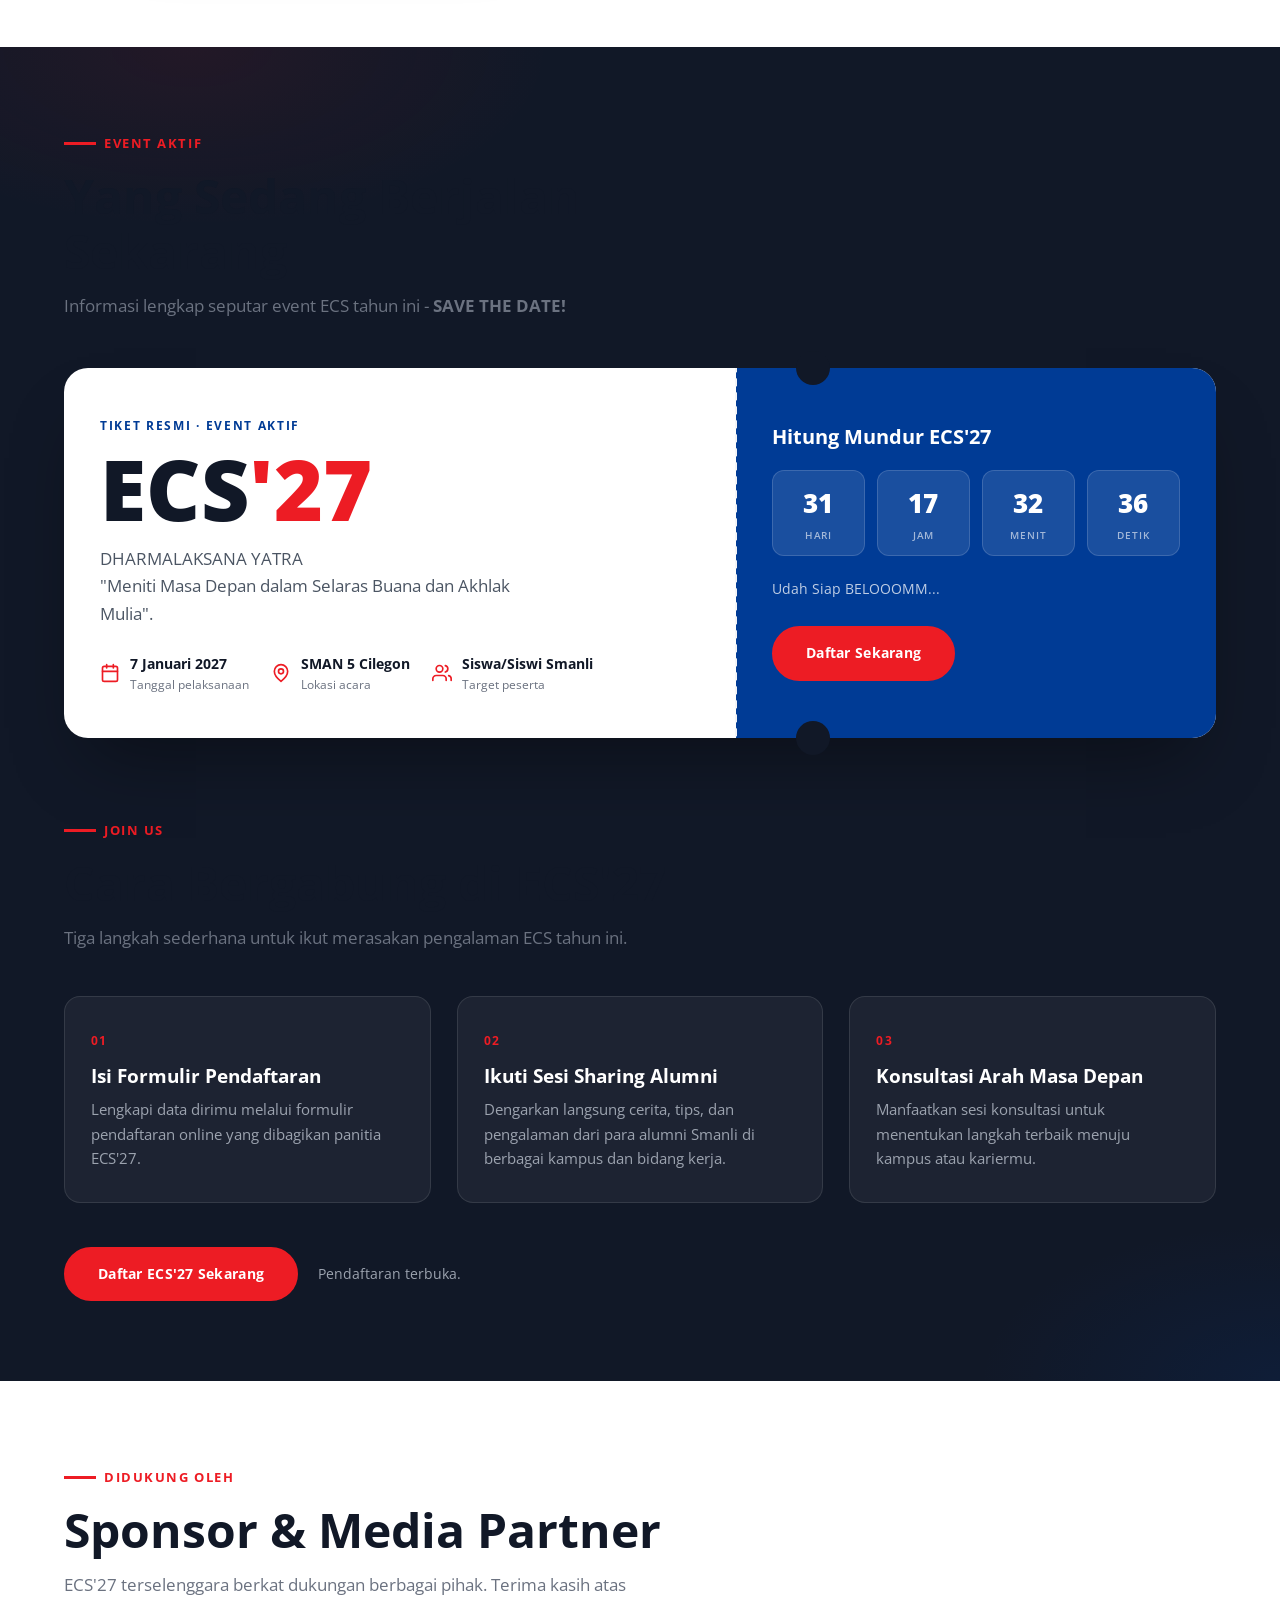
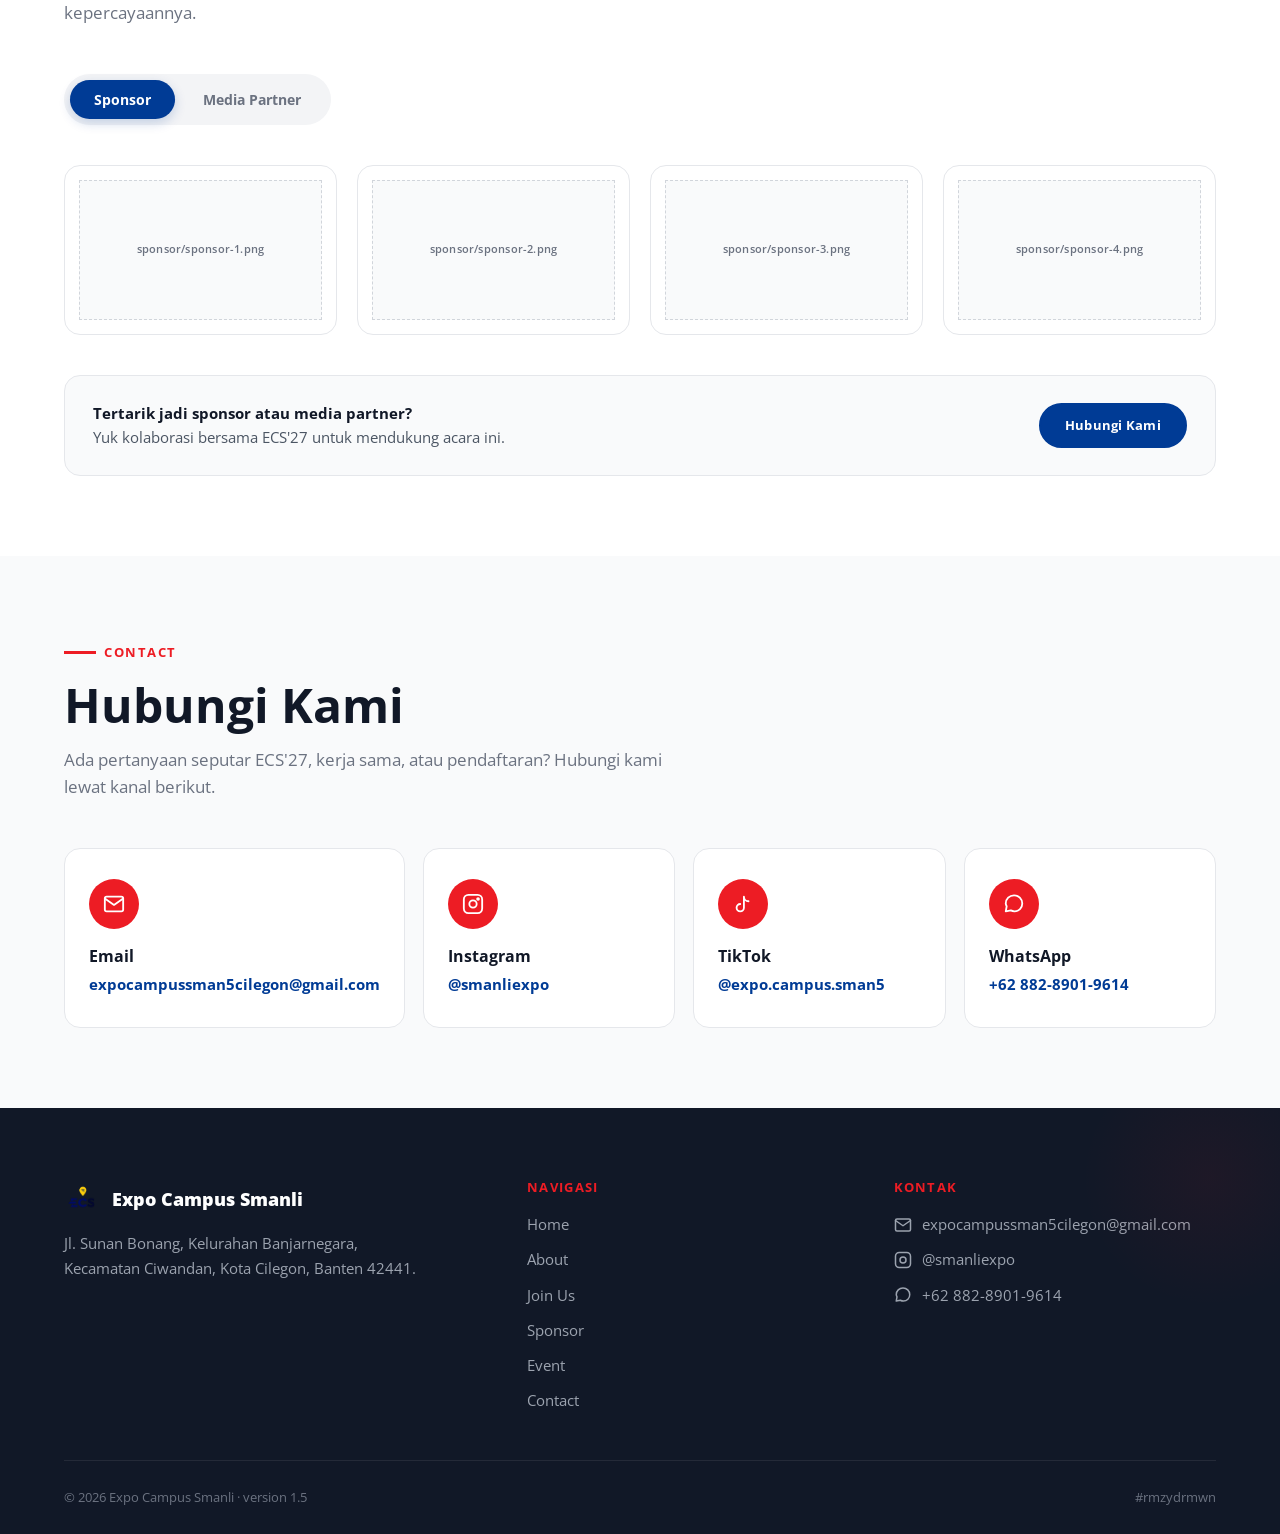
==== commit 671d8608: "hapus komentar dan perbaiki id card" ====
--- a/index.html
+++ b/index.html
@@ -318,7 +318,7 @@
           <svg viewBox="0 0 24 24" fill="none" stroke="currentColor" stroke-width="2" stroke-linecap="round" stroke-linejoin="round"><path d="M9 12a4 4 0 1 0 4 4V4a5 5 0 0 0 5 5"/></svg>
         </div>
         <h3>TikTok</h3>
-        <a class="contact__value" href="https://tiktok.com/@ecs.smanli" target="_blank" rel="noopener">@ecs.smanli</a>
+        <a class="contact__value" href="https://tiktok.com/@expo.campus.sman5" target="_blank" rel="noopener">@expo.campus.sman5</a>
       </div>
 
       <div class="contact__card">
--- a/css/base.css
+++ b/css/base.css
@@ -1,9 +1,3 @@
-/* =========================================================
-   ECS — EXPO CAMPUS SMANLI
-   base.css — design tokens, reset, typography, shared utilities
-   Redesigned with Pertamina Foundation-inspired aesthetics
-   ========================================================= */
-
 @import url('https://fonts.googleapis.com/css2?family=Open+Sans:wght@300;400;600;700;800&family=Caveat:wght@400;700&display=swap');
 
 :root{
--- a/css/navbar.css
+++ b/css/navbar.css
@@ -1,7 +1,3 @@
-/* =========================================================
-   navbar.css — Pertamina Foundation inspired
-   ========================================================= */
-
 .navbar{
   position: fixed;
   top: 0; left: 0; right: 0;
--- a/css/home.css
+++ b/css/home.css
@@ -1,8 +1,3 @@
-/* =========================================================
-   home.css — Hero slider, Pertamina Foundation style
-   Full-screen hero with gradient overlays and bottom slide indicators
-   ========================================================= */
-
 .hero{
   position: relative;
   height: 100vh;
--- a/css/about.css
+++ b/css/about.css
@@ -1,8 +1,3 @@
-/* =========================================================
-   about.css — Pertamina Foundation style
-   Clean two-column layout with image and text
-   ========================================================= */
-
 .about{ overflow: hidden; }
 
 .about__grid{
--- a/css/event-promo.css
+++ b/css/event-promo.css
@@ -1,8 +1,3 @@
-/* =========================================================
-   event-promo.css — Event aktif + Join Us
-   Pertamina Foundation inspired dark section with cards
-   ========================================================= */
-
 .promo{ background: var(--gray-900); position: relative; overflow: hidden; }
 .promo::before{
   content: "";
--- a/css/sponsor.css
+++ b/css/sponsor.css
@@ -1,8 +1,3 @@
-/* =========================================================
-   sponsor.css — Sponsor & Media Partner
-   Pertamina Foundation style with clean cards
-   ========================================================= */
-
 .sponsor__tabs{
   display: inline-flex;
   gap: 4px;
--- a/css/contact.css
+++ b/css/contact.css
@@ -1,7 +1,3 @@
-/* =========================================================
-   contact.css — Pertamina Foundation style
-   ========================================================= */
-
 .contact__grid{
   display: grid;
   gap: 18px;
--- a/css/footer.css
+++ b/css/footer.css
@@ -1,6 +1,3 @@
-/* =========================================================
-   footer.css — Pertamina Foundation style dark footer
-   ========================================================= */
 
 .footer{
   background: var(--gray-900);
